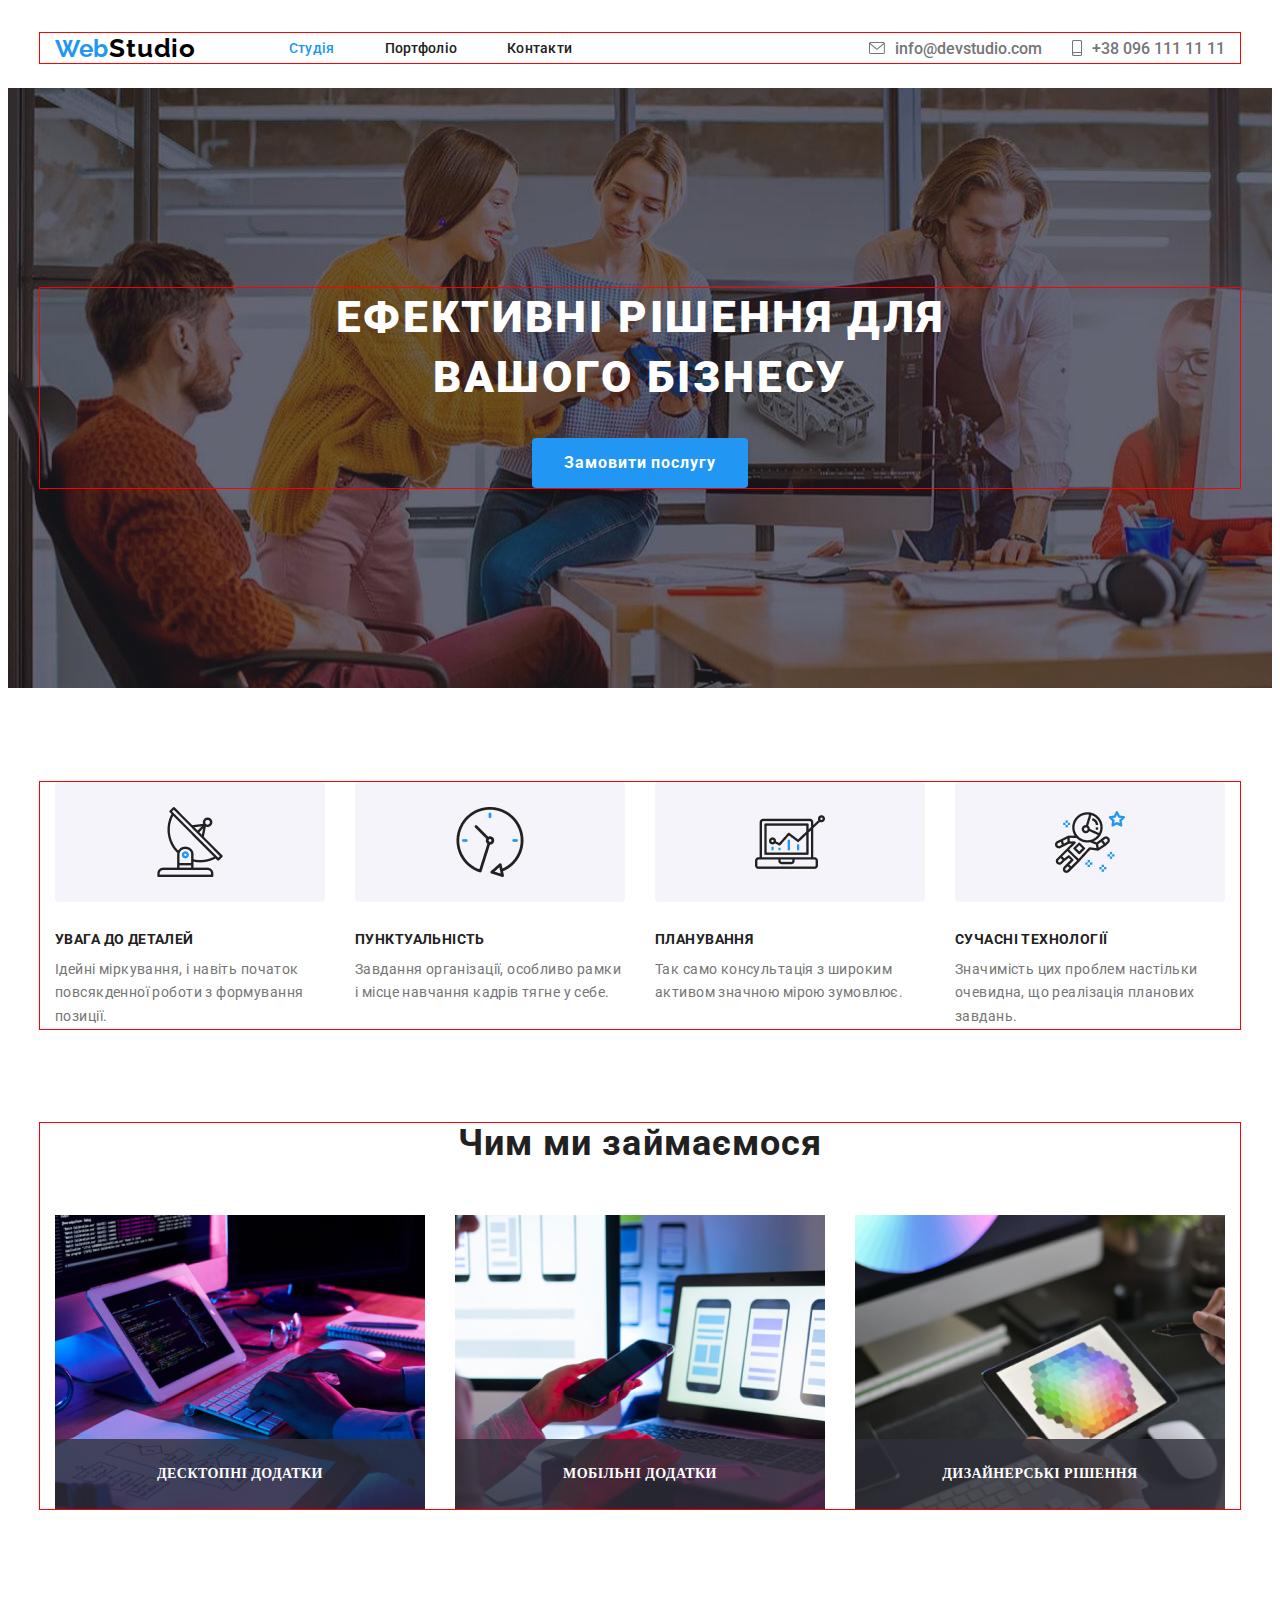
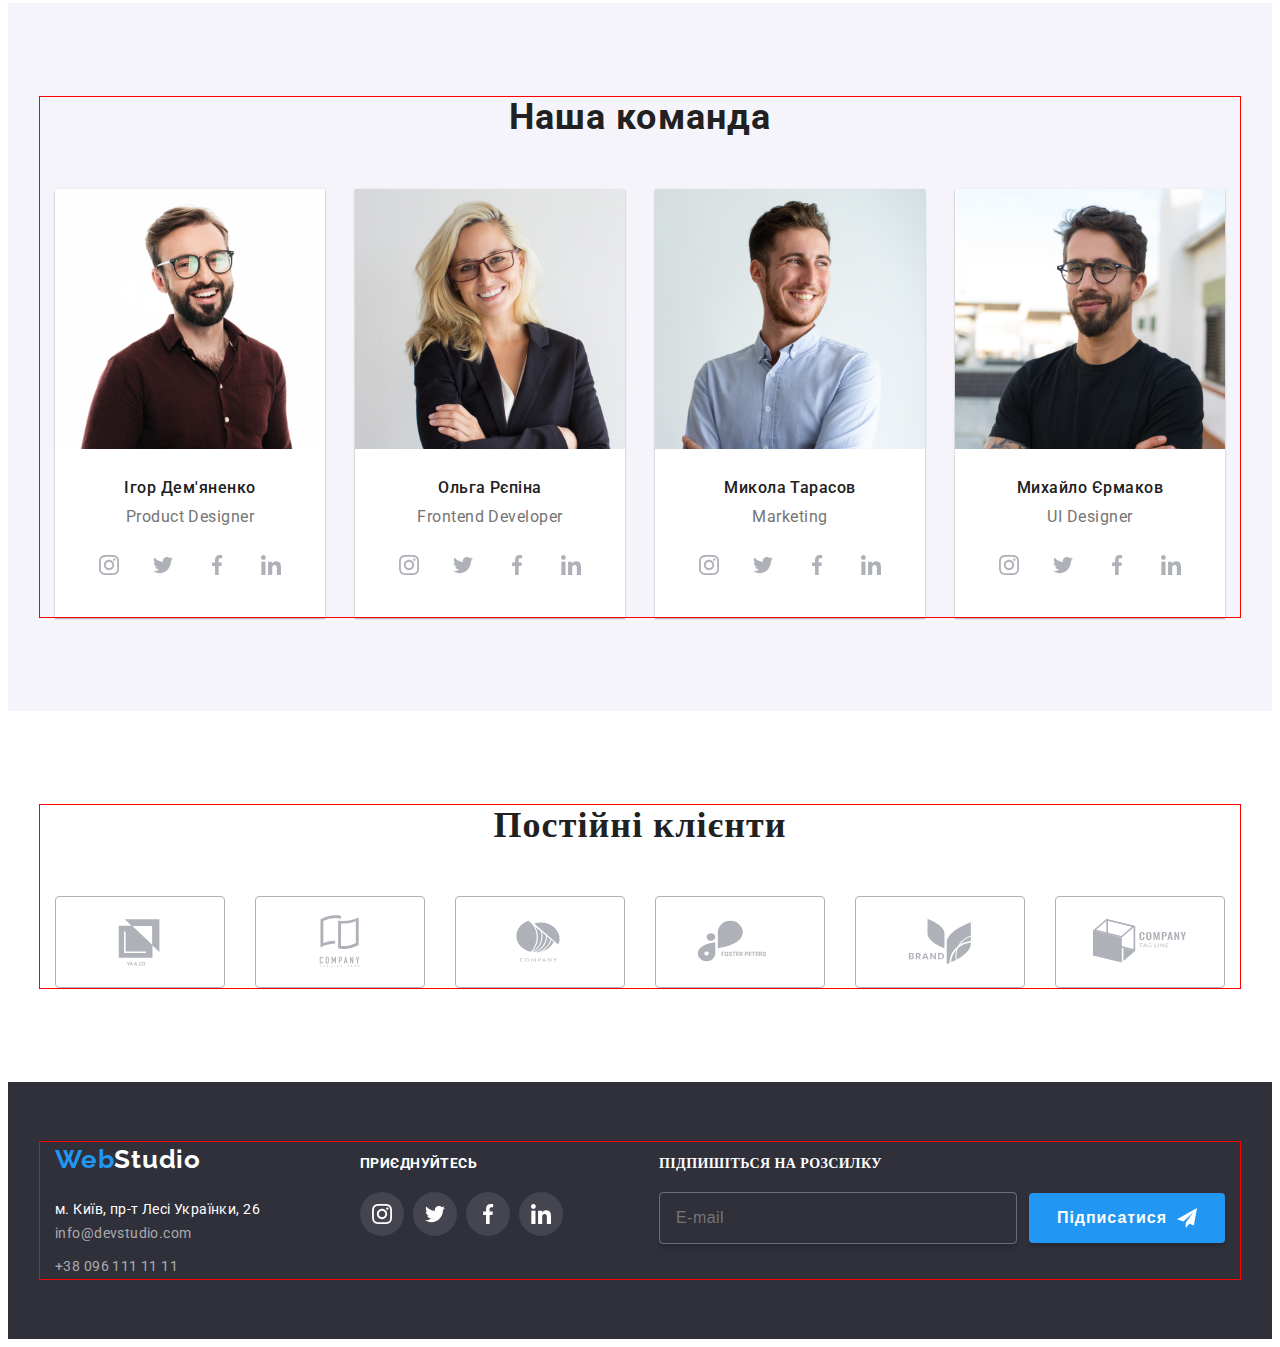
==== index.html @ 6d5e3cac "1234" ====
<!DOCTYPE html>
<html lang="en">

<head>
    <meta charset="UTF-8">
    <meta name="viewport" content="width=device-width, initial-scale=1.0">
    <title>WebStudio</title>
    <link rel="stylesheet" href="https://cdnjs.cloudflare.com/ajax/libs/modern-normalize/2.0.0/modern-normalize.min.css"
        integrity="sha512-4xo8blKMVCiXpTaLzQSLSw3KFOVPWhm/TRtuPVc4WG6kUgjH6J03IBuG7JZPkcWMxJ5huwaBpOpnwYElP/m6wg=="
        crossorigin="anonymous" referrerpolicy="no-referrer" />
    <link rel="preconnect" href="https://fonts.googleapis.com">
    <link rel="preconnect" href="https://fonts.gstatic.com" crossorigin>
    <link
        href="https://fonts.googleapis.com/css2?family=Raleway:ital,wght@0,100..900;1,100..900&family=Roboto:ital,wght@0,100;0,300;0,400;0,500;0,700;0,900;1,100;1,300;1,400;1,500;1,700;1,900&display=swap"
        rel="stylesheet">
    <link rel="stylesheet" href="./scss/main.css    ">
</head>

<body>
    <header class="header">
        <div class="container box">
            <a href="./index.html" class="header__logo"> <span class="logo__span"> Web</span>Studio </a>
            <nav class="header__nav">
                <ul class="nav__list">
                    <li class="nav__item"><a href="./index.html" class="nav__link active"
                            style="color: #2196F3;">Студія</a></li>
                    <li class="nav__item"><a href="./pages/portfolio.html" class="nav__link">Портфоліо</a>
                    </li>
                    <li class="nav__item"><a href="#footer" class="nav__link">Контакти</a></li>
                </ul>
            </nav>
            <ul class="header__list">
                <li class="header__item">
                    <a href="mailto:info@devstudio.com" class="header__link"><svg class="header__svg">
                            <use href="./img/symbol-defs.svg#icon-email"></use>
                        </svg><span class="header__cell">info@devstudio.com</span> </a>
                </li>
                <li class="header__item">
                    <a href="tel:+380961111111" class="header__link"><svg class="header__svg">
                            <use href="./img/symbol-defs.svg#icon-telephone" ></use>
                        </svg><span class="header__cell">+38 096 111 11 11</span> </a>
                </li>
        </div>
        </ul>
    </header>
    <main>
        <!-- Секція герой -->
        <section class="hero">
            <div class="container">
                <h1 class="hero__title">Ефективні рішення для вашого бізнесу</h1>
                <button type="button" class="hero__button" data-modal-open>Замовити послугу</button>
            </div>
        </section>
        <!-- Наші переваги -->
        <section class="advantages">
            <div class="container">
                <ul class="advantages__list">
                    <li class="advantages__item">
                        <h2 class="advantages__title">УВАГА ДО ДЕТАЛЕЙ</h2>
                        <p class="advantages__text">Ідейні міркування, і навіть початок повсякденної роботи з формування
                            позиції.
                        </p>
                    </li>
                    <li class="advantages__item">
                        <h2 class="advantages__title">ПУНКТУАЛЬНІСТЬ</h2>
                        <p class="advantages__text">Завдання організації, особливо рамки і місце навчання кадрів тягне у
                            себе.</p>
                    </li>
                    <li class="advantages__item">
                        <h2 class="advantages__title">ПЛАНУВАННЯ</h2>
                        <p class="advantages__text">Так само консультація з широким активом значною мірою зумовлює.</p>
                    </li>
                    <li class="advantages__item">
                        <h2 class="advantages__title">СУЧАСНІ ТЕХНОЛОГІЇ</h2>
                        <p class="advantages__text">Значимість цих проблем настільки очевидна, що реалізація планових
                            завдань.</p>
                    </li>
                </ul>
            </div>
        </section>
        <!-- Чим ми займаємося -->
        <section class="work">
            <div class="container">
                <h2 class="work__title">Чим ми займаємося</h2>
                <ul class="work__list">
                    <li class="work__item"><img src="./img/computer.jpg" alt="Computer" class="work__img">
                        <div class="work__box">
                            <p class="work__text">Десктопні додатки</p>
                        </div>
                    </li>
                    <li class="work__item"><img src="./img/tel.jpg" alt="Tel" class="work__img">
                        <div class="work__box">
                            <p class="work__text">Мобільні додатки</p>
                        </div>
                    </li>
                    <li class="work__item"><img src="./img/tablet.jpg" alt="Tablet" class="work__img">
                        <div class="work__box">
                            <p class="work__text">Дизайнерські рішення</p>
                        </div>
                    </li>
                </ul>
            </div>
        </section>
        <!-- Наша Команда -->
        <section class="comand">
            <div class="container">
                <h2 class="comand__title">Наша команда</h2>
                <ul class="comand__list">
                    <li class="comand__item">
                        <img src="./img/igor.jpg" alt="Ігор" class="comand__img">
                        <div class="comand__box">
                            <h3 class="comand__subtitle">Ігор Дем'яненко</h3>
                            <p class="comand__text">Product Designer</p>
                            <ul class="comand__lest">
                                <li class="comand__iteam"><a href="" class="comand__lenk"><svg class="comand__svg">
                                            <use href="./img/symbol-defs.svg#icon-instagram"></use>
                                        </svg></a></li>
                                <li class="comand__iteam"><a href="" class="comand__lenk"><svg class="comand__svg">
                                            <use href="./img/symbol-defs.svg#icon-twitter"></use>
                                        </svg></a> </li>
                                <li class="comand__iteam"><a href="" class="comand__lenk"><svg class="comand__svg">
                                            <use href="./img/symbol-defs.svg#icon-facebook"></use>
                                        </svg></a></li>
                                <li class="comand__iteam"> <a href="" class="comand__lenk"><svg class="comand__svg">
                                            <use href="./img/symbol-defs.svg#icon-linkedin"></use>
                                        </svg></a></li>
                            </ul>
                        </div>
                    </li>
                    <li class="comand__item">
                        <img src="./img/olga.jpg" alt="Ольга" class="comand__img">
                        <div class="comand__box">
                            <h3 class="comand__subtitle">Ольга Рєпіна</h3>
                            <p class="comand__text">Frontend Developer</p>
                            <ul class="comand__lest">
                                <li class="comand__iteam"><a href="" class="comand__lenk"><svg class="comand__svg">
                                            <use href="./img/symbol-defs.svg#icon-instagram"></use>
                                        </svg></a></li>
                                <li class="comand__iteam"><a href="" class="comand__lenk"><svg class="comand__svg">
                                            <use href="./img/symbol-defs.svg#icon-twitter"></use>
                                        </svg></a> </li>
                                <li class="comand__iteam"><a href="" class="comand__lenk"><svg class="comand__svg">
                                            <use href="./img/symbol-defs.svg#icon-facebook"></use>
                                        </svg></a></li>
                                <li class="comand__iteam"> <a href="" class="comand__lenk"><svg class="comand__svg">
                                            <use href="./img/symbol-defs.svg#icon-linkedin"></use>
                                        </svg></a></li>
                            </ul>
                        </div>
                    </li>
                    <li class="comand__item">
                        <img src="./img/mukola.jpg" alt="Микола" class="comand__img">
                        <div class="comand__box">
                            <h3 class="comand__subtitle">Микола Тарасов</h3>
                            <p class="comand__text">Marketing</p>
                            <ul class="comand__lest">
                                <li class="comand__iteam"><a href="" class="comand__lenk"><svg class="comand__svg">
                                            <use href="./img/symbol-defs.svg#icon-instagram"></use>
                                        </svg></a></li>
                                <li class="comand__iteam"><a href="" class="comand__lenk"><svg class="comand__svg">
                                            <use href="./img/symbol-defs.svg#icon-twitter"></use>
                                        </svg></a> </li>
                                <li class="comand__iteam"><a href="" class="comand__lenk"><svg class="comand__svg">
                                            <use href="./img/symbol-defs.svg#icon-facebook"></use>
                                        </svg></a></li>
                                <li class="comand__iteam"> <a href="" class="comand__lenk"><svg class="comand__svg">
                                            <use href="./img/symbol-defs.svg#icon-linkedin"></use>
                                        </svg></a></li>
                            </ul>
                        </div>
                    </li>
                    <li class="comand__item">
                        <img src="./img/mikhailo.jpg" alt="Михайло" class="comand__img">
                        <div class="comand__box">
                            <h3 class="comand__subtitle">Михайло Єрмаков</h3>
                            <p class="comand__text">UI Designer</p>
                            <ul class="comand__lest">
                                <li class="comand__iteam"><a href="" class="comand__lenk"><svg class="comand__svg">
                                            <use href="./img/symbol-defs.svg#icon-instagram"></use>
                                        </svg></a></li>
                                <li class="comand__iteam"><a href="" class="comand__lenk"><svg class="comand__svg">
                                            <use href="./img/symbol-defs.svg#icon-twitter"></use>
                                        </svg></a> </li>
                                <li class="comand__iteam"><a href="" class="comand__lenk"><svg class="comand__svg">
                                            <use href="./img/symbol-defs.svg#icon-facebook"></use>
                                        </svg></a></li>
                                <li class="comand__iteam"> <a href="" class="comand__lenk"><svg class="comand__svg">
                                            <use href="./img/symbol-defs.svg#icon-linkedin"></use>
                                        </svg></a></li>
                            </ul>
                        </div>
                    </li>
                </ul>
            </div>
        </section>
        <!-- Clients -->
        <section class="clients">
            <div class="container">
                <h1 class="clients__title">Постійні клієнти</h1>
                <ul class="clients__list">
                    <li class="clients__item">
                        <a href="" class="clients__link"><svg class="clients__svg">
                                <use href="./img/symbol-defs.svg#icon-yago"></use>
                            </svg></a>
                    </li>
                    <li class="clients__item">
                        <a href="" class="clients__link"><svg class="clients__svg">
                                <use href="./img/symbol-defs.svg#icon-company-three"></use>
                            </svg></a>
                    </li>
                    <li class="clients__item">
                        <a href="" class="clients__link"><svg class="clients__svg">
                                <use href="./img/symbol-defs.svg#icon-company-second-1"></use>
                            </svg></a>
                    </li>
                    <li class="clients__item">
                        <a href="" class="clients__link"><svg class="clients__svg">
                                <use href="./img/symbol-defs.svg#icon-foster-pasters"></use>
                            </svg></a>
                    </li>
                    <li class="clients__item">
                        <a href="" class="clients__link"><svg class="clients__svg">
                                <use href="./img/symbol-defs.svg#icon-brand"></use>
                            </svg></a>
                    </li>
                    <li class="clients__item">
                        <a href="" class="clients__link"><svg class="clients__svg">
                                <use href="./img/symbol-defs.svg#icon-company"></use>
                            </svg></a>
                    </li>
                </ul>
            </div>
        </section>
    </main>
    <footer class="footer" id="footer">
        <div class="container">
            <div class="footer__wrapper">
                <a href="./index.html" class="footer__logo"><span class="footer__span"> Web</span>Studio</a>
                <address class="address">
                    <a href="https://www.google.com/maps/d/viewer?mid=10uSM3H-mIU3GznYo2szRIEphczw&hl=en_US&ll=50.42732700000001%2C30.538092&z=17"
                        target="_blank" class="address__link">м. Київ, пр-т Лесі Українки, 26</a>
                    <ul class="adres__list">
                        <li class="address__item"><a href="mailto:info@devstudio.com"
                                class="address__citation">info@devstudio.com</a></li>
                        <li class="address__item"><a href="tel:+380961111111" class="address__citation">+38 096 111 11
                                11</a>
                        </li>
                    </ul>
                </address>
            </div>
            <div class="footer__boxx">
                <h2 class="footer__subtitle">приєднуйтесь</h2>
                <ul class="footer__list">
                    <li class="footer__item">
                        <a href="" class="footer__social"><svg class="footer__svg">
                                <use href="./img/symbol-defs.svg#icon-instagram"></use>
                            </svg></a>

                    </li>
                    <li class="footer__item">
                        <a href="" class="footer__social"><svg class="footer__svg">
                                <use href="./img/symbol-defs.svg#icon-twitter"></use>
                            </svg></a>

                    </li>
                    <li class="footer__item">
                        <a href="" class="footer__social"><svg class="footer__svg">
                                <use href="./img/symbol-defs.svg#icon-facebook"></use>
                            </svg></a>

                    </li>
                    <li class="footer__item">
                        <a href="" class="footer__social"><svg class="footer__svg">
                                <use href="./img/symbol-defs.svg#icon-linkedin"></use>
                            </svg></a>
                    </li>
                </ul>
            </div>
            <div class="footer__bboxx">
                <h2 class="footer__title">Підпишіться на розсилку</h2>
                <form class="footer__form">
                    <input type="email" class="footer__input" placeholder="E-mail" required>
                    <button type="submit" class="footer__button">Підписатися<svg class="footer__svg">
                            <use href="./img/symbol-defs.svg#icon-telegram"></use>
                        </svg></button>

                </form>
            </div>
        </div>
    </footer>
    <div class="backdrop is__hidden" data-modal>
        <div class="modal">
            <h2 class="modal__title">Залиште свої дані, ми вам передзвонимо</h2>
            <form action="" class="modal__form">
                <div class="modal__box">
                    <label class="modal__label">Ім'я
                        <input type="text" class="modal__input" required minlength="3" maxlength="20">
                        <svg class="modal__svg">
                            <use href="./img/symbol-defs.svg#icon-user"></use>
                        </svg>
                    </label>
                </div>
                <div class="modal__box">
                    <label class="modal__label">Телефон
                        <input type="tel" class="modal__input" required pattern="^(\+?38)?0\d{9}$"placeholder="Введіть номер телефону без пробілів.">
                        <svg class="modal__svg">
                            <use href="./img/symbol-defs.svg#icon-phone"></use>
                        </svg>
                    </label>
                </div>
                <div class="modal__box">
                    <label class="modal__label">Пошта
                        <input type="email" class="modal__input" required>
                        <svg class="modal__svg">
                            <use href="./img/symbol-defs.svg#icon-email"></use>
                        </svg>
                    </label>
                </div>
                <label class="modal__label">Коментар
                    <textarea name="" class="modal__textarea" placeholder="Введіть текст"></textarea>
                </label>
                <label class="modal__label">
                    <input type="checkbox" name="" id="" class="modal__checkbox" required>
                    <p class="modal__text">Погоджуюся з розсилкою та приймаю <span class="modal__span">Умови
                            договору</span></p>
                </label>
                <label class="modal__label">
                    <button type="submit" class="modal__button">Відправити</button>
                </label>
                <button type="button" class="form__close" data-modal-close>
                    <svg class="close">
                        <use href="./img/symbol-defs.svg#icon-close"></use>
                    </svg>
                </button>
            </form>
        </div>
    </div> 
    <script src="./js/modal.js"></script>
</body>

</html>
---- scss/main.css ----
*,
*::before,
*::after {
  box-sizing: border-box;
}

a {
  text-decoration: none;
}

ul {
  list-style: none;
  margin: 0;
  padding: 0;
}

h1,
h2,
h3,
h4,
h5,
h6,
p {
  margin: 0;
  padding: 0;
}

img {
  display: block;
  width: 100%;
  height: auto;
  max-width: 100%;
}

.container {
  outline: 1px solid red;
  max-width: 1200px;
  margin: 0 auto;
  padding: 0 15px;
  outline: 1px solid red;
}
@media screen and (min-width: 480px) {
  .container {
    width: 480px;
  }
}
@media screen and (min-width: 768px) {
  .container {
    width: 768px;
  }
}
@media screen and (min-width: 1200px) {
  .container {
    width: 1200px;
  }
}

.footer__span {
  font-family: "Raleway";
  font-size: 26px;
  font-weight: 700;
  line-height: 1.38;
  letter-spacing: 0.78px;
}

.header__list .header__item .header__link:focus .header__cell, .header__nav .nav__link {
  font-size: 14px;
  font-weight: 500;
  line-height: 1.14;
  letter-spacing: 0.28px;
}

.footer__title, .work__text, .advantages__title {
  font-size: 14px;
  font-weight: 700;
  line-height: 1.14;
  letter-spacing: 0.42px;
  text-transform: uppercase;
}

.modal__span, .modal__text, .footer .address__link, .advantages__text {
  font-size: 14px;
  font-weight: 400;
  line-height: 1.71;
  letter-spacing: 0.42px;
}

.modal__button {
  font-size: 16px;
  font-weight: 700;
  line-height: 1.87;
  letter-spacing: 0.96px;
}

.header {
  padding-top: 10px;
  padding-bottom: 10px;
}
@media screen and (min-width: 480px) {
  .header {
    padding-top: 10px;
    padding-bottom: 10px;
  }
}
@media screen and (min-width: 768px) {
  .header {
    padding-top: 21px;
    padding-bottom: 21px;
  }
}
@media screen and (min-width: 1200px) {
  .header {
    padding-top: 25px;
    padding-bottom: 25px;
  }
}
.header > .container {
  display: flex;
  align-items: center;
}
.header__logo {
  color: #000;
  font-family: "Raleway";
  font-size: 24px;
  font-style: normal;
  font-weight: 700;
  line-height: normal;
  letter-spacing: 0.72px;
}
@media screen and (min-width: 768px) {
  .header__logo {
    margin-right: 88px;
  }
}
@media screen and (min-width: 1200px) {
  .header__logo {
    font-size: 26px;
    letter-spacing: 0.78px;
    margin-right: 93px;
  }
}
.header__logo .logo__span {
  color: #2196F3;
  font-size: 24px;
  font-style: normal;
  font-weight: 700;
  line-height: normal;
  letter-spacing: 0.72px;
}
.header__logo:focus {
  border: none;
  outline: 3px solid #2196F3;
  border-radius: 1px;
}
.header__nav .nav__list {
  display: none;
}
@media screen and (min-width: 480px) {
  .header__nav .nav__list {
    display: none;
  }
}
@media screen and (min-width: 768px) {
  .header__nav .nav__list {
    display: flex;
    gap: 50px;
  }
}
.header__nav .nav__link {
  color: #212121;
  font-family: "Roboto", sans-serif;
  position: relative;
  transition: color 250ms cubic-bezier(0.4, 0, 0.2, 1);
}
.header__nav .nav__link:focus {
  border: none;
  outline: 3px solid #2196F3;
  border-radius: 1px;
  color: #2196F3;
}
.header__nav .nav__link:hover {
  color: #2196F3;
}
.header__list {
  display: none;
  margin-left: auto;
}
@media screen and (min-width: 480px) {
  .header__list {
    display: none;
  }
}
@media screen and (min-width: 768px) {
  .header__list {
    display: flex;
    gap: 10px;
    flex-direction: column;
  }
}
@media screen and (min-width: 1200px) {
  .header__list {
    gap: 30px;
    flex-direction: row;
  }
}
.header__list .header__item .header__link {
  color: #757575;
  display: flex;
  align-items: center;
  gap: 10px;
  font-family: "Roboto";
}
.header__list .header__item .header__link:focus {
  border: none;
  outline: 3px solid #2196F3;
  border-radius: 1px;
  color: #2196F3;
}
.header__list .header__item .header__link:focus .header__svg {
  fill: #2196F3;
}
.header__list .header__item .header__link:focus .header__cell {
  transition: color 250ms cubic-bezier(0.4, 0, 0.2, 1);
  color: #757575;
}
@media screen and (min-width: 1200px) {
  .header__list .header__item .header__link:focus {
    font-size: 14px;
    letter-spacing: 0.28px;
  }
}
.header__list .header__item .header__link:hover, .header__list .header__item .header__link:focus {
  transition-property: color;
  transition-duration: 250ms;
  transition-timing-function: cubic-bezier(0.4, 0, 0.2, 1);
  transition-delay: 0;
  color: #2196F3;
}
.header__list .header__item .header__link:hover .header__svg, .header__list .header__item .header__link:focus .header__svg {
  fill: #2196F3;
  transition-property: fill;
  transition-duration: 250ms;
  transition-timing-function: cubic-bezier(0.4, 0, 0.2, 1);
  transition-delay: 0;
}
.header__list .header__item .header__svg {
  fill: #757575;
  width: 100%;
  height: auto;
  transition: fill 250ms cubic-bezier(0.4, 0, 0.2, 1);
}
@media screen and (min-width: 480px) {
  .header__list .header__item .header__svg {
    width: 16px;
    height: 12px;
  }
}
@media screen and (min-width: 768px) {
  .header__list .header__item .header__svg {
    width: 16px;
    height: 12px;
  }
}
@media screen and (min-width: 1200px) {
  .header__list .header__item .header__svg {
    width: 16px;
    height: 12px;
  }
}
.header__list .header__svg:nth-child(2) {
  width: auto;
  height: auto;
}
@media screen and (min-width: 480px) {
  .header__list .header__svg:nth-child(2) {
    width: 10px;
    height: 16px;
  }
}
@media screen and (min-width: 768px) {
  .header__list .header__svg:nth-child(2) {
    width: 10px;
    height: 16px;
  }
}
@media screen and (min-width: 1200px) {
  .header__list .header__svg:nth-child(2) {
    width: 10px;
    height: 16px;
  }
}
.header .header__item:last-child .header__svg {
  width: 10px;
  height: 16px;
}
.header .active {
  color: #2196F3;
}
.header .active::after {
  content: "";
  display: block;
  border-radius: 2px;
  background-color: #2196F3;
  width: 100%;
  height: 4px;
  position: absolute;
  top: 47px;
  left: 0;
  opacity: 0;
  transition: opacity 250ms cubic-bezier(0.4, 0, 0.2, 1);
}
.header .active:hover::after {
  opacity: 1;
}

.footer__span {
  font-family: "Raleway";
  font-size: 26px;
  font-weight: 700;
  line-height: 1.38;
  letter-spacing: 0.78px;
}

.header__nav .nav__link, .header__list .header__item .header__link:focus .header__cell {
  font-size: 14px;
  font-weight: 500;
  line-height: 1.14;
  letter-spacing: 0.28px;
}

.footer__title, .work__text, .advantages__title {
  font-size: 14px;
  font-weight: 700;
  line-height: 1.14;
  letter-spacing: 0.42px;
  text-transform: uppercase;
}

.modal__span, .modal__text, .footer .address__link, .advantages__text {
  font-size: 14px;
  font-weight: 400;
  line-height: 1.71;
  letter-spacing: 0.42px;
}

.modal__button {
  font-size: 16px;
  font-weight: 700;
  line-height: 1.87;
  letter-spacing: 0.96px;
}

.hero {
  background-color: #2F303A;
  padding-top: 118px;
  padding-bottom: 118px;
  text-align: center;
  background-image: linear-gradient(rgba(47, 48, 58, 0.4), rgba(47, 48, 58, 0.4)), url(../img/hero-bc.jpg);
  background-repeat: no-repeat;
  background-size: cover;
}
@media screen and (min-width: 1200px) {
  .hero {
    padding-top: 200px;
    padding-bottom: 200px;
  }
}
.hero__title {
  color: #fff;
  text-align: center;
  font-family: "Roboto", sans-serif;
  font-size: 26px;
  font-weight: 900;
  line-height: 1.61;
  letter-spacing: 1.56px;
  text-transform: uppercase;
  width: 100%;
  margin: 0 auto 30px;
}
@media screen and (min-width: 480px) {
  .hero__title {
    width: 360px;
  }
}
@media screen and (min-width: 1200px) {
  .hero__title {
    font-size: 44px;
    font-weight: 900;
    line-height: 1.36;
    letter-spacing: 2.64px;
    width: 696px;
  }
}
.hero__button {
  background: #2196F3;
  border-radius: 4px;
  border: #2196F3;
  box-shadow: 0px 4px 4px rgba(0, 0, 0, 0.15);
  color: #fff;
  text-align: center;
  font-size: 16px;
  font-weight: 700;
  line-height: 1.87;
  letter-spacing: 0.96px;
  font-family: "Roboto", sans-serif;
  padding: 10px 24px;
}
@media screen and (min-width: 1200px) {
  .hero__button {
    padding: 10px 32px;
  }
}
.hero__button:focus {
  border: none;
  outline: 3px solid #2196F3;
  border-radius: 1px;
  color: #fff;
  background: #2196F3;
}

.advantages {
  padding-top: 60px;
  text-align: center;
}
@media screen and (min-width: 1200px) {
  .advantages {
    padding-top: 94px;
  }
}
.advantages__list {
  display: flex;
  gap: 30px;
  flex-wrap: wrap;
  justify-content: center;
}
@media screen and (min-width: 1200px) {
  .advantages__list {
    flex-wrap: nowrap;
  }
}
.advantages__item {
  color: #212121;
  font-family: "Roboto", sans-serif;
  font-size: 14px;
  font-weight: 700;
  line-height: 1.14;
  letter-spacing: 0.42px;
}
.advantages__item::before {
  content: "";
  border-radius: 4px;
  background: #F5F4FA;
  width: 100%;
  height: 120px;
  display: block;
  background-image: url(../img/antenna.png);
  background-repeat: no-repeat;
  background-position: center;
  margin-bottom: 30px;
}
@media screen and (min-width: 480px) {
  .advantages__item::before {
    width: 450px;
    height: 120px;
  }
}
@media screen and (min-width: 768px) {
  .advantages__item::before {
    width: 354px;
    height: 120px;
  }
}
@media screen and (min-width: 1200px) {
  .advantages__item::before {
    width: 270px;
    height: 120px;
  }
}
.advantages__item:nth-child(2)::before {
  background-image: url(../img/clock.png);
}
.advantages__item:nth-child(3)::before {
  background-image: url(../img/diagram.png);
}
.advantages__item:nth-child(4)::before {
  background-image: url(../img/astronaut.png);
}
.advantages__title {
  margin-bottom: 10px;
  color: #212121;
  font-family: "Roboto", sans-serif;
  text-align: center;
}
@media screen and (min-width: 768px) {
  .advantages__title {
    text-align: start;
  }
}
.advantages__text {
  color: #757575;
  width: 100%;
  text-align: start;
}
@media screen and (min-width: 480px) {
  .advantages__text {
    width: 450px;
  }
}
@media screen and (min-width: 768px) {
  .advantages__text {
    width: 354px;
  }
}
@media screen and (min-width: 1200px) {
  .advantages__text {
    width: 270px;
  }
}

.footer__span {
  font-family: "Raleway";
  font-size: 26px;
  font-weight: 700;
  line-height: 1.38;
  letter-spacing: 0.78px;
}

.header__nav .nav__link, .header__list .header__item .header__link:focus .header__cell {
  font-size: 14px;
  font-weight: 500;
  line-height: 1.14;
  letter-spacing: 0.28px;
}

.footer__title, .work__text, .advantages__title {
  font-size: 14px;
  font-weight: 700;
  line-height: 1.14;
  letter-spacing: 0.42px;
  text-transform: uppercase;
}

.modal__span, .modal__text, .footer .address__link, .advantages__text {
  font-size: 14px;
  font-weight: 400;
  line-height: 1.71;
  letter-spacing: 0.42px;
}

.modal__button {
  font-size: 16px;
  font-weight: 700;
  line-height: 1.87;
  letter-spacing: 0.96px;
}

.work {
  display: none;
}
@media screen and (min-width: 1200px) {
  .work {
    padding-top: 94px;
    padding-bottom: 94px;
    text-align: center;
    display: block;
  }
}
.work__title {
  color: #212121;
  font-family: "Roboto", sans-serif;
  font-size: 36px;
  font-weight: 700;
  line-height: 1.16;
  letter-spacing: 1.08px;
  margin-bottom: 50px;
}
.work__list {
  display: flex;
  gap: 30px;
  flex-grow: 2;
}
.work__item {
  flex-basis: calc((100% - 60px) / 3);
  position: relative;
}
.work__img {
  width: 100%;
}
.work__box {
  display: flex;
  justify-content: center;
  align-items: center;
  position: absolute;
  bottom: 0;
  background-color: rgba(47, 48, 58, 0.8);
  width: 370px;
  height: 70px;
}
.work__text {
  color: #fff;
  text-align: center;
}

.footer__span {
  font-family: "Raleway";
  font-size: 26px;
  font-weight: 700;
  line-height: 1.38;
  letter-spacing: 0.78px;
}

.header__nav .nav__link, .header__list .header__item .header__link:focus .header__cell {
  font-size: 14px;
  font-weight: 500;
  line-height: 1.14;
  letter-spacing: 0.28px;
}

.footer__title, .advantages__title, .work__text {
  font-size: 14px;
  font-weight: 700;
  line-height: 1.14;
  letter-spacing: 0.42px;
  text-transform: uppercase;
}

.modal__span, .modal__text, .footer .address__link, .advantages__text {
  font-size: 14px;
  font-weight: 400;
  line-height: 1.71;
  letter-spacing: 0.42px;
}

.modal__button {
  font-size: 16px;
  font-weight: 700;
  line-height: 1.87;
  letter-spacing: 0.96px;
}

.comand {
  background: #F5F4FA;
  padding-top: 60px;
  padding-bottom: 60px;
  text-align: center;
}
@media screen and (min-width: 1200px) {
  .comand {
    padding-top: 94px;
    padding-bottom: 94px;
    text-align: center;
  }
}
.comand__title {
  color: #212121;
  font-family: "Roboto", sans-serif;
  font-size: 28px;
  font-weight: 700;
  letter-spacing: 0.84px;
  margin-bottom: 50px;
}
@media screen and (min-width: 1200px) {
  .comand__title {
    font-size: 36px;
    font-weight: 700;
    line-height: 1.16;
    letter-spacing: 1.08px;
  }
}
.comand__list {
  display: flex;
  justify-content: center;
  gap: 30px;
  flex-wrap: wrap;
}
@media screen and (min-width: 1200px) {
  .comand__list {
    flex-wrap: nowrap;
  }
}
.comand__item {
  width: 450px;
  /* height: 622px; */
  border: 1px;
  background: #fff;
  flex-basis: 100%;
  box-shadow: 0px 1px 3px 0px rgba(0, 0, 0, 0.12), 0px 1px 1px 0px rgba(0, 0, 0, 0.14), 0px 2px 1px 0px rgba(0, 0, 0, 0.2);
}
@media screen and (min-width: 768px) {
  .comand__item {
    flex-basis: calc((100% - 30px) / 2);
    width: 354px;
  }
}
@media screen and (min-width: 1200px) {
  .comand__item {
    flex-basis: calc((100% - 90px) / 4);
    width: 270px;
  }
}
.comand__img {
  width: 100%;
}
.comand__box {
  padding-top: 30px;
  padding-bottom: 24px;
}
@media screen and (min-width: 1200px) {
  .comand__box {
    padding-top: 30px;
    padding-bottom: 30px;
  }
}
.comand__subtitle {
  color: #212121;
  font-family: "Roboto", sans-serif;
  font-size: 16px;
  font-weight: 500;
  line-height: normal;
  letter-spacing: 0.48px;
  text-align: center;
}
@media screen and (min-width: 1200px) {
  .comand__subtitle {
    line-height: 1.18;
  }
}
.comand__text {
  color: #757575;
  font-family: "Roboto", sans-serif;
  font-size: 16px;
  font-weight: 400;
  line-height: normal;
  letter-spacing: 0.48px;
  margin-top: 10px;
  text-align: center;
  margin-bottom: 16px;
}
@media screen and (min-width: 1200px) {
  .comand__text {
    line-height: 1.18;
  }
}
.comand__lest {
  display: flex;
  align-items: center;
  justify-content: center;
  flex-wrap: flex-start;
  flex-direction: flex-start;
  gap: 10px;
}
.comand__lenk {
  padding: 12px;
  border-radius: 50%;
  display: flex;
  justify-content: center;
  align-items: center;
  transition-property: background-color;
  transition-duration: 250ms;
  transition-timing-function: cubic-bezier(0.4, 0, 0.2, 1);
  transition-delay: 0;
}
.comand__lenk:focus {
  border: none;
  outline: 3px solid #2196F3;
  border-radius: 50%;
  background-color: #2196F3;
}
.comand__lenk:focus .comand__svg {
  fill: #fff;
}
.comand__lenk:hover {
  background-color: #2196F3;
}
.comand__lenk:hover .comand__svg {
  fill: #fff;
}
.comand__svg {
  fill: #AFB1B8;
  width: 20px;
  height: 20px;
  transition-property: fill;
  transition-duration: 250ms;
  transition-timing-function: cubic-bezier(0.4, 0, 0.2, 1);
  transition-delay: 0;
}

.footer__span {
  font-family: "Raleway";
  font-size: 26px;
  font-weight: 700;
  line-height: 1.38;
  letter-spacing: 0.78px;
}

.header__nav .nav__link, .header__list .header__item .header__link:focus .header__cell {
  font-size: 14px;
  font-weight: 500;
  line-height: 1.14;
  letter-spacing: 0.28px;
}

.footer__title, .advantages__title, .work__text {
  font-size: 14px;
  font-weight: 700;
  line-height: 1.14;
  letter-spacing: 0.42px;
  text-transform: uppercase;
}

.modal__span, .modal__text, .footer .address__link, .advantages__text {
  font-size: 14px;
  font-weight: 400;
  line-height: 1.71;
  letter-spacing: 0.42px;
}

.modal__button {
  font-size: 16px;
  font-weight: 700;
  line-height: 1.87;
  letter-spacing: 0.96px;
}

.clients {
  padding-top: 60px;
  padding-bottom: 60px;
  text-align: center;
}
@media screen and (min-width: 1200px) {
  .clients {
    padding-top: 94px;
    padding-bottom: 94px;
  }
}
.clients__title {
  color: #212121;
  text-align: center;
  font-size: 28px;
  font-weight: 700;
  line-height: normal;
  margin-bottom: 30px;
}
@media screen and (min-width: 1200px) {
  .clients__title {
    margin-bottom: 50px;
    font-size: 36px;
    font-weight: 700;
    line-height: 1.16;
    letter-spacing: 1.08px;
  }
}
.clients__list {
  display: flex;
  flex-wrap: wrap;
  gap: 30px;
  justify-content: center;
}
@media screen and (min-width: 480px) {
  .clients__list {
    flex-wrap: wrap;
  }
}
@media screen and (min-width: 1200px) {
  .clients__list {
    justify-content: space-between;
    gap: 0;
  }
}
.clients__item {
  flex-basis: calc((100% - 30px) / 2);
}
@media screen and (min-width: 768px) {
  .clients__item {
    flex-basis: calc((100% - 60px) / 3);
  }
}
@media screen and (min-width: 1200px) {
  .clients__item {
    flex-basis: calc((100% - 150px) / 6);
  }
}
.clients__item:hover,
.clients :focus {
  border: none;
  outline: 2px solid #2196F3;
  border-radius: 1px;
}
.clients__item:hover .clients__link,
.clients :focus .clients__link {
  border-color: #2196F3;
}
.clients__item:hover .clients__svg,
.clients :focus .clients__svg {
  fill: #2196F3;
}
.clients__link {
  border-radius: 4px;
  border: 1px solid #AFB1B8;
  height: 92px;
  width: 100%;
  display: flex;
  align-items: center;
  justify-content: center;
  flex-wrap: wrap;
  flex-direction: column;
  transition-property: border-color;
  transition-duration: 250ms;
  transition-timing-function: cubic-bezier(0.4, 0, 0.2, 1);
}
@media screen and (min-width: 768px) {
  .clients__link {
    width: 226px;
  }
}
@media screen and (min-width: 1200px) {
  .clients__link {
    width: 170px;
  }
}
.clients__svg {
  width: 106px;
  height: 60px;
  fill: #AFB1B8;
  transition-property: fill;
  transition-duration: 250ms;
  transition-timing-function: cubic-bezier(0.4, 0, 0.2, 1);
}

.footer__span {
  font-family: "Raleway";
  font-size: 26px;
  font-weight: 700;
  line-height: 1.38;
  letter-spacing: 0.78px;
}

.header__nav .nav__link, .header__list .header__item .header__link:focus .header__cell {
  font-size: 14px;
  font-weight: 500;
  line-height: 1.14;
  letter-spacing: 0.28px;
}

.footer__title, .advantages__title, .work__text {
  font-size: 14px;
  font-weight: 700;
  line-height: 1.14;
  letter-spacing: 0.42px;
  text-transform: uppercase;
}

.modal__span, .modal__text, .footer .address__link, .advantages__text {
  font-size: 14px;
  font-weight: 400;
  line-height: 1.71;
  letter-spacing: 0.42px;
}

.modal__button {
  font-size: 16px;
  font-weight: 700;
  line-height: 1.87;
  letter-spacing: 0.96px;
}

.footer {
  background: #2F303A;
  padding-top: 60px;
  padding-bottom: 60px;
}
.footer > .container {
  display: flex;
  flex-direction: column;
  text-align: center;
  justify-content: center;
  flex-wrap: wrap;
  row-gap: 60px;
}
@media screen and (min-width: 768px) {
  .footer > .container {
    align-items: first baseline;
    flex-direction: row;
  }
}
@media screen and (min-width: 1200px) {
  .footer > .container {
    text-align: start;
  }
}
@media screen and (min-width: 1200px) {
  .footer {
    flex-wrap: nowrap;
    justify-content: space-between;
  }
}
.footer__wrapper {
  display: flex;
  flex-direction: column;
}
@media screen and (min-width: 768px) {
  .footer__wrapper {
    width: 235px;
  }
}
.footer .footer__logo {
  color: #fff;
  font-family: "Raleway";
  font-size: 24px;
  font-weight: 700;
  line-height: normal;
  letter-spacing: 0.72px;
}
@media screen and (min-width: 1200px) {
  .footer .footer__logo {
    font-size: 26px;
    font-weight: 700;
    line-height: 1.38;
    letter-spacing: 0.78px;
  }
}
.footer .footer__logo:focus {
  border: none;
  outline: 3px solid #2196F3;
  border-radius: 1px;
}
.footer__span {
  color: #2196F3;
}
.footer .address {
  font-style: normal;
  margin-top: 20px;
}
.footer .address__link {
  color: #fff;
  font-family: "Roboto", sans-serif;
  width: 100%;
}
.footer .address__link:focus {
  border: none;
  outline: 3px solid #2196F3;
  border-radius: 1px;
}
.footer .address__list {
  display: flex;
  align-items: center;
  justify-content: center;
  flex-wrap: wrap;
  flex-direction: flex-start;
  gap: 9px;
  margin-top: 9px;
}
.footer .address__item:nth-child(1) {
  margin-bottom: 9px;
}
.footer .address__citation {
  color: rgba(255, 255, 255, 0.6);
  font-family: "Roboto", sans-serif;
  font-size: 14px;
  font-weight: 400;
  line-height: 1.71;
  /* 171.429% */
  letter-spacing: 0.42px;
}
.footer .address__citation:focus {
  border: none;
  outline: 3px solid #2196F3;
  border-radius: 1px;
}
@media screen and (min-width: 768px) {
  .footer__boxx {
    margin-left: 165px;
  }
}
@media screen and (min-width: 1200px) {
  .footer__boxx {
    margin-left: 70px;
  }
}
.footer__subtitle {
  color: #fff;
  font-family: "Roboto";
  font-size: 14px;
  font-weight: 700;
  line-height: normal;
  letter-spacing: 0.42px;
  text-transform: uppercase;
  margin-bottom: 20px;
}
@media screen and (min-width: 1200px) {
  .footer__subtitle {
    line-height: 1.14;
  }
}
.footer__list {
  display: flex;
  gap: 9px;
  margin-top: 9px;
  justify-content: center;
}
.footer__svg {
  width: 20px;
  height: 20px;
  fill: #fff;
  transition-property: fill;
  transition-duration: 250ms;
  transition-timing-function: cubic-bezier(0.4, 0, 0.2, 1);
}
.footer__title {
  color: #fff;
  margin-bottom: 20px;
  display: inline-block;
}
@media screen and (min-width: 1200px) {
  .footer__title {
    text-align: start;
  }
}
@media screen and (min-width: 1200px) {
  .footer__bboxx {
    margin-left: auto;
  }
}
.footer__form {
  display: flex;
  align-items: center;
  flex-direction: column;
  gap: 20px;
}
@media screen and (min-width: 1200px) {
  .footer__form {
    flex-direction: row;
    gap: 12px;
  }
}
.footer__input {
  color: rgba(255, 255, 255, 0.6);
  font-size: 16px;
  font-weight: 400;
  line-height: 1.25;
  letter-spacing: 0.48px;
  padding-top: 15px;
  padding-bottom: 15px;
  padding-left: 16px;
  border-radius: 4px;
  border: 1px solid rgba(255, 255, 255, 0.3);
  background: rgba(33, 150, 243, 0);
  box-shadow: 0px 4px 4px 0px rgba(0, 0, 0, 0.15);
  width: 100%;
}
@media screen and (min-width: 480px) {
  .footer__input {
    width: 450px;
  }
}
@media screen and (min-width: 1200px) {
  .footer__input {
    width: 358px;
  }
}
.footer__input:focus {
  border: none;
  outline: 3px solid #2196F3;
  border-radius: 1px;
}
.footer__button {
  color: #fff;
  background-color: #2196F3;
  padding: 10px 31px;
  text-align: center;
  font-size: 16px;
  font-weight: 700;
  line-height: 1.87;
  letter-spacing: 0.96px;
  border-radius: 4px;
  box-shadow: 0px 4px 4px 0px rgba(0, 0, 0, 0.15);
  border: none;
  display: flex;
  align-items: center;
  gap: 10px;
}
@media screen and (min-width: 1200px) {
  .footer__button {
    padding: 10px 28px;
  }
}
.footer__button:focus {
  border: none;
  outline: 3px solid #2196F3;
  border-radius: 1px;
  background-color: #2196F3;
  color: #fff;
}
.footer__svgg {
  width: 24px;
  height: 24px;
  fill: #fff;
}

.footer__social {
  width: 44px;
  height: 44px;
  display: flex;
  justify-content: center;
  align-items: center;
  border-radius: 50%;
  background-color: rgba(255, 255, 255, 0.1);
  transition-property: background-color;
  transition-duration: 250ms;
  transition-timing-function: cubic-bezier(0.4, 0, 0.2, 1);
}
.footer__social:focus {
  border: none;
  outline: 3px solid #2196F3;
  border-radius: 50%;
  background-color: #2196F3;
}
.footer__social:hover {
  background-color: #2196F3;
}

.footer__span {
  font-family: "Raleway";
  font-size: 26px;
  font-weight: 700;
  line-height: 1.38;
  letter-spacing: 0.78px;
}

.header__nav .nav__link, .header__list .header__item .header__link:focus .header__cell {
  font-size: 14px;
  font-weight: 500;
  line-height: 1.14;
  letter-spacing: 0.28px;
}

.advantages__title, .work__text, .footer__title {
  font-size: 14px;
  font-weight: 700;
  line-height: 1.14;
  letter-spacing: 0.42px;
  text-transform: uppercase;
}

.modal__span, .modal__text, .advantages__text, .footer .address__link {
  font-size: 14px;
  font-weight: 400;
  line-height: 1.71;
  letter-spacing: 0.42px;
}

.modal__button {
  font-size: 16px;
  font-weight: 700;
  line-height: 1.87;
  letter-spacing: 0.96px;
}

.backdrop {
  position: fixed;
  top: 0;
  left: 0;
  width: 100%;
  height: 100%;
  background-image: linear-gradient(rgba(0, 0, 0, 0.2), rgba(0, 0, 0, 0.2));
  opacity: 1;
  transition: opacity 250ms cubic-bezier(0.4, 0, 0.2, 1);
}

.is__hidden {
  opacity: 0;
  pointer-events: none;
}

.modal {
  width: 528px;
  background-color: #fff;
  border-radius: 4px;
  position: absolute;
  top: 50%;
  left: 50%;
  transform: translate(-50%, -50%);
  padding: 40px;
}
.modal__title {
  color: #212121;
  text-align: center;
  font-size: 20px;
  font-weight: 700;
  line-height: 1.15;
  letter-spacing: 0.6px;
  margin-bottom: 12px;
}
.modal__label {
  width: 448px;
  height: 40px;
  color: #757575;
  font-size: 12px;
  font-weight: 400;
  line-height: normal;
  letter-spacing: 0.12px;
  margin-bottom: 4px;
}
.modal__input {
  display: block;
  width: 100%;
  height: 40px;
  padding-left: 40px;
  padding-top: 11px;
  padding-bottom: 11px;
  padding-right: 11px;
  margin-bottom: 10px;
  border-radius: 4px;
  border: 1px solid rgba(33, 33, 33, 0.2);
  transition-property: outline;
  transition-duration: 250ms;
  transition-timing-function: cubic-bezier(0.4, 0, 0.2, 1);
  transition-delay: 0;
}
.modal__input:hover, .modal__input:focus {
  border: none;
  outline: 1px solid #2196F3;
}
.modal__input:hover + .modal__svg, .modal__input:focus + .modal__svg {
  fill: #2196F3;
}
.modal__textarea {
  color: rgba(117, 117, 117, 0.5);
  font-size: 12px;
  font-weight: 400;
  line-height: 1.16;
  letter-spacing: 0.12px;
  display: block;
  width: 100%;
  height: 140px;
  margin-bottom: 20px;
  padding: 12px 16px;
  resize: none;
  border-radius: 4px;
  border: 1px solid rgba(33, 33, 33, 0.2);
  transition-property: outline;
  transition-duration: 250ms;
  transition-timing-function: cubic-bezier(0.4, 0, 0.2, 1);
  transition-delay: 0;
}
.modal__textarea:focus {
  border: none;
  outline: 1px solid #2196F3;
}
.modal__label:nth-child(5) {
  display: flex;
  align-items: center;
  justify-content: center;
  flex-wrap: flex-start;
  flex-direction: flex-start;
}
.modal__checkbox {
  width: 16px;
  height: 15px;
}
.modal__checkbox:focus {
  border: none;
  outline: 3px solid #2196F3;
  border-radius: 1px;
}
.modal__text {
  color: #757575;
  margin-left: 8px;
}
.modal__span {
  color: #2196F3;
  text-decoration-line: underline;
  margin-left: 5px;
  cursor: pointer;
}
.modal__box {
  position: relative;
}
.modal__svg {
  position: absolute;
  top: 50%;
  left: 15px;
  width: 18px;
  height: 18px;
  transition-property: fill;
  transition-duration: 250ms;
  transition-timing-function: cubic-bezier(0.4, 0, 0.2, 1);
  transition-delay: 0;
}
.modal__button {
  color: #fff;
  text-align: center;
  border: none;
  border-radius: 4px;
  background: #2196F3;
  box-shadow: 0px 4px 4px 0px rgba(0, 0, 0, 0.15);
  padding: 10px 52px;
  margin-top: 30px;
  display: block;
  margin-left: auto;
  margin-right: auto;
}
.modal__button:focus {
  border: none;
  outline: 3px solid #AFB1B8;
  border-radius: 1px;
  background: #2196F3;
  color: #fff;
}
.modal .form__close {
  border-radius: 50%;
  width: 30px;
  height: 30px;
  display: flex;
  justify-content: center;
  align-items: center;
  border: none;
  outline: 1px solid rgba(0, 0, 0, 0.1);
  background: 0;
  position: absolute;
  top: 16px;
  right: 16px;
}
.modal .form__close:hover .close, .modal .form__close:focus .close {
  fill: #2196F3;
  cursor: pointer;
}
.modal .form__close .close {
  width: 11px;
  height: 11px;
  fill: #000;
}

.footer__span {
  font-family: "Raleway";
  font-size: 26px;
  font-weight: 700;
  line-height: 1.38;
  letter-spacing: 0.78px;
}

.header__nav .nav__link, .header__list .header__item .header__link:focus .header__cell {
  font-size: 14px;
  font-weight: 500;
  line-height: 1.14;
  letter-spacing: 0.28px;
}

.advantages__title, .work__text, .footer__title {
  font-size: 14px;
  font-weight: 700;
  line-height: 1.14;
  letter-spacing: 0.42px;
  text-transform: uppercase;
}

.advantages__text, .footer .address__link, .modal__text, .modal__span {
  font-size: 14px;
  font-weight: 400;
  line-height: 1.71;
  letter-spacing: 0.42px;
}

.modal__button {
  font-size: 16px;
  font-weight: 700;
  line-height: 1.87;
  letter-spacing: 0.96px;
}

.header {
  padding-top: 10px;
  padding-bottom: 10px;
}
@media screen and (min-width: 480px) {
  .header {
    padding-top: 10px;
    padding-bottom: 10px;
  }
}
@media screen and (min-width: 768px) {
  .header {
    padding-top: 21px;
    padding-bottom: 21px;
  }
}
@media screen and (min-width: 1200px) {
  .header {
    padding-top: 25px;
    padding-bottom: 25px;
  }
}
.header > .container {
  display: flex;
  align-items: center;
}
.header__logo {
  color: #000;
  font-family: "Raleway";
  font-size: 24px;
  font-style: normal;
  font-weight: 700;
  line-height: normal;
  letter-spacing: 0.72px;
}
@media screen and (min-width: 768px) {
  .header__logo {
    margin-right: 88px;
  }
}
@media screen and (min-width: 1200px) {
  .header__logo {
    font-size: 26px;
    letter-spacing: 0.78px;
    margin-right: 93px;
  }
}
.header__logo .logo__span {
  color: #2196F3;
  font-size: 24px;
  font-style: normal;
  font-weight: 700;
  line-height: normal;
  letter-spacing: 0.72px;
}
.header__logo:focus {
  border: none;
  outline: 3px solid #2196F3;
  border-radius: 1px;
}
.header__nav .nav__list {
  display: none;
}
@media screen and (min-width: 480px) {
  .header__nav .nav__list {
    display: none;
  }
}
@media screen and (min-width: 768px) {
  .header__nav .nav__list {
    display: flex;
    gap: 50px;
  }
}
.header__nav .nav__link {
  color: #212121;
  font-family: "Roboto", sans-serif;
  position: relative;
  transition: color 250ms cubic-bezier(0.4, 0, 0.2, 1);
}
.header__nav .nav__link:focus {
  border: none;
  outline: 3px solid #2196F3;
  border-radius: 1px;
  color: #2196F3;
}
.header__nav .nav__link:hover {
  color: #2196F3;
}
.header__list {
  display: none;
  margin-left: auto;
}
@media screen and (min-width: 480px) {
  .header__list {
    display: none;
  }
}
@media screen and (min-width: 768px) {
  .header__list {
    display: flex;
    gap: 10px;
    flex-direction: column;
  }
}
@media screen and (min-width: 1200px) {
  .header__list {
    gap: 30px;
    flex-direction: row;
  }
}
.header__list .header__item .header__link {
  display: flex;
  align-items: center;
  gap: 10px;
  font-family: "Roboto";
  font-weight: 500;
}
.header__list .header__item .header__link:focus {
  border: none;
  outline: 3px solid #2196F3;
  border-radius: 1px;
  color: #2196F3;
}
.header__list .header__item .header__link:focus .header__svg {
  fill: #2196F3;
}
.header__list .header__item .header__link:focus .header__cell {
  transition: color 250ms cubic-bezier(0.4, 0, 0.2, 1);
  color: #757575;
}
@media screen and (min-width: 1200px) {
  .header__list .header__item .header__link:focus {
    font-size: 14px;
    letter-spacing: 0.28px;
  }
}
.header__list .header__item .header__link:hover, .header__list .header__item .header__link:focus {
  transition-property: color;
  transition-duration: 250ms;
  transition-timing-function: cubic-bezier(0.4, 0, 0.2, 1);
  transition-delay: 0;
  color: #2196F3;
}
.header__list .header__item .header__link:hover .header__svg, .header__list .header__item .header__link:focus .header__svg {
  fill: #2196F3;
  transition-property: fill;
  transition-duration: 250ms;
  transition-timing-function: cubic-bezier(0.4, 0, 0.2, 1);
  transition-delay: 0;
}
.header__list .header__item .header__svg {
  fill: #757575;
  width: 16px;
  height: 12px;
  transition: fill 250ms cubic-bezier(0.4, 0, 0.2, 1);
}
.header__list .header__svg:nth-child(2) {
  width: 10px;
  height: 16px;
}
.header .header__item:last-child .header__svg {
  width: 10px;
  height: 16px;
}
.header .active {
  color: #2196F3;
}
.header .active::after {
  content: "";
  display: block;
  border-radius: 2px;
  background-color: #2196F3;
  width: 100%;
  height: 4px;
  position: absolute;
  top: 47px;
  left: 0;
  opacity: 0;
  transition: opacity 250ms cubic-bezier(0.4, 0, 0.2, 1);
}
.header .active:hover::after {
  opacity: 1;
}

.footer__span {
  font-family: "Raleway";
  font-size: 26px;
  font-weight: 700;
  line-height: 1.38;
  letter-spacing: 0.78px;
}

.header__nav .nav__link, .header__list .header__item .header__link:focus .header__cell {
  font-size: 14px;
  font-weight: 500;
  line-height: 1.14;
  letter-spacing: 0.28px;
}

.advantages__title, .work__text, .footer__title {
  font-size: 14px;
  font-weight: 700;
  line-height: 1.14;
  letter-spacing: 0.42px;
  text-transform: uppercase;
}

.advantages__text, .footer .address__link, .modal__text, .modal__span {
  font-size: 14px;
  font-weight: 400;
  line-height: 1.71;
  letter-spacing: 0.42px;
}

.modal__button {
  font-size: 16px;
  font-weight: 700;
  line-height: 1.87;
  letter-spacing: 0.96px;
}

.btn {
  padding-top: 60px;
  padding-bottom: 40px;
}
@media screen and (min-width: 1200px) {
  .btn {
    padding-top: 94px;
    padding-bottom: 94px;
  }
}
.btn__list {
  display: flex;
  align-items: center;
  justify-content: center;
  flex-wrap: flex-start;
  flex-direction: flex-start;
  flex-wrap: wrap;
  margin-bottom: 50px;
  gap: 8px;
}
@media screen and (min-width: 768px) {
  .btn__list {
    flex-wrap: nowrap;
  }
}
.btn__btn {
  background-color: #F5F4FA;
  color: #212121;
  text-align: left;
  font-size: 16px;
  font-weight: 500;
  line-height: 1.62;
  letter-spacing: 0.48px;
  padding: 6px 25px;
  border: 0;
  border-radius: 5px;
  transition-property: background-color;
  transition-duration: 250ms;
  transition-timing-function: cubic-bezier(0.4, 0, 0.2, 1);
  transition-delay: 0;
}
@media screen and (min-width: 768px) {
  .btn__btn {
    text-align: center;
  }
}
@media screen and (min-width: 1200px) {
  .btn__btn {
    padding: 6px 22px;
    text-align: center;
  }
}
.btn__btn:hover,
.btn__btn :focus {
  background: #2196F3;
  border: none;
  color: #fff;
  box-shadow: 0px 3px 1px 0px rgba(0, 0, 0, 0.1), 0px 1px 2px 0px rgba(0, 0, 0, 0.08), 0px 2px 2px 0px rgba(0, 0, 0, 0.12);
  border-radius: 5px;
}

.footer__span {
  font-family: "Raleway";
  font-size: 26px;
  font-weight: 700;
  line-height: 1.38;
  letter-spacing: 0.78px;
}

.header__nav .nav__link, .header__list .header__item .header__link:focus .header__cell {
  font-size: 14px;
  font-weight: 500;
  line-height: 1.14;
  letter-spacing: 0.28px;
}

.advantages__title, .work__text, .footer__title {
  font-size: 14px;
  font-weight: 700;
  line-height: 1.14;
  letter-spacing: 0.42px;
  text-transform: uppercase;
}

.advantages__text, .footer .address__link, .modal__text, .modal__span {
  font-size: 14px;
  font-weight: 400;
  line-height: 1.71;
  letter-spacing: 0.42px;
}

.modal__button {
  font-size: 16px;
  font-weight: 700;
  line-height: 1.87;
  letter-spacing: 0.96px;
}

.card__list {
  display: flex;
  flex-wrap: wrap;
  gap: 30px;
}
.card__item {
  flex-basis: calc((100% - 0px) / 1);
  position: relative;
  overflow: hidden;
  width: 100%;
}
@media screen and (min-width: 768px) {
  .card__item {
    flex-basis: calc((100% - 30px) / 2);
  }
}
@media screen and (min-width: 1200px) {
  .card__item {
    flex-basis: calc((100% - 60px) / 3);
  }
}
.card__img {
  width: 100%;
  display: block;
}
.card__box {
  padding: 20px 24px;
  border: 1px solid #eee;
  background: #fff;
  text-align: left;
  overflow: hidden;
  z-index: 2;
  position: relative;
}
@media screen and (min-width: 480px) {
  .card__box {
    padding-bottom: 20px;
  }
}
.card__box:nth-child(2) {
  color: #212121;
  font-family: "Roboto";
  font-size: 18px;
  font-weight: 700;
  line-height: 2;
  letter-spacing: 1.08px;
  font-style: normal;
}
.card__title {
  color: #212121;
  font-size: 18px;
  font-weight: 700;
  line-height: 2;
  letter-spacing: 1.08px;
}
.card__text {
  color: #757575;
  font-size: 16px;
  font-weight: 400;
  line-height: 1.87;
  letter-spacing: 0.48px;
  margin-top: 4px;
}
.card .item__box {
  position: absolute;
  top: 0;
  left: 0;
  width: 100%;
  height: 100%;
  padding: 77px 24px;
  background: rgba(33, 150, 243, 0.9);
  opacity: 0;
  transition: opacity 250ms cubic-bezier(0.4, 0, 0.2, 1), transform 250ms cubic-bezier(0.4, 0, 0.2, 1);
  transform: translateY(100%);
  z-index: 1;
}
@media screen and (min-width: 768px) {
  .card .item__box {
    padding: 49px 24px;
  }
}
@media screen and (min-width: 1200px) {
  .card .item__box {
    padding: 63px 24px;
  }
}
.card .box__text {
  width: 100%;
  color: #fff;
  font-size: 18px;
  font-weight: 400;
  line-height: 1.5;
  letter-spacing: 0.54px;
  text-align: left;
}
.card__item:hover .item__box {
  opacity: 1;
  transform: translateY(0);
}
.card .box__text {
  width: 100%;
  color: #fff;
  font-size: 18px;
  font-weight: 400;
  line-height: 1.5;
  letter-spacing: 0.54px;
  text-align: left;
}/*# sourceMappingURL=main.css.map */
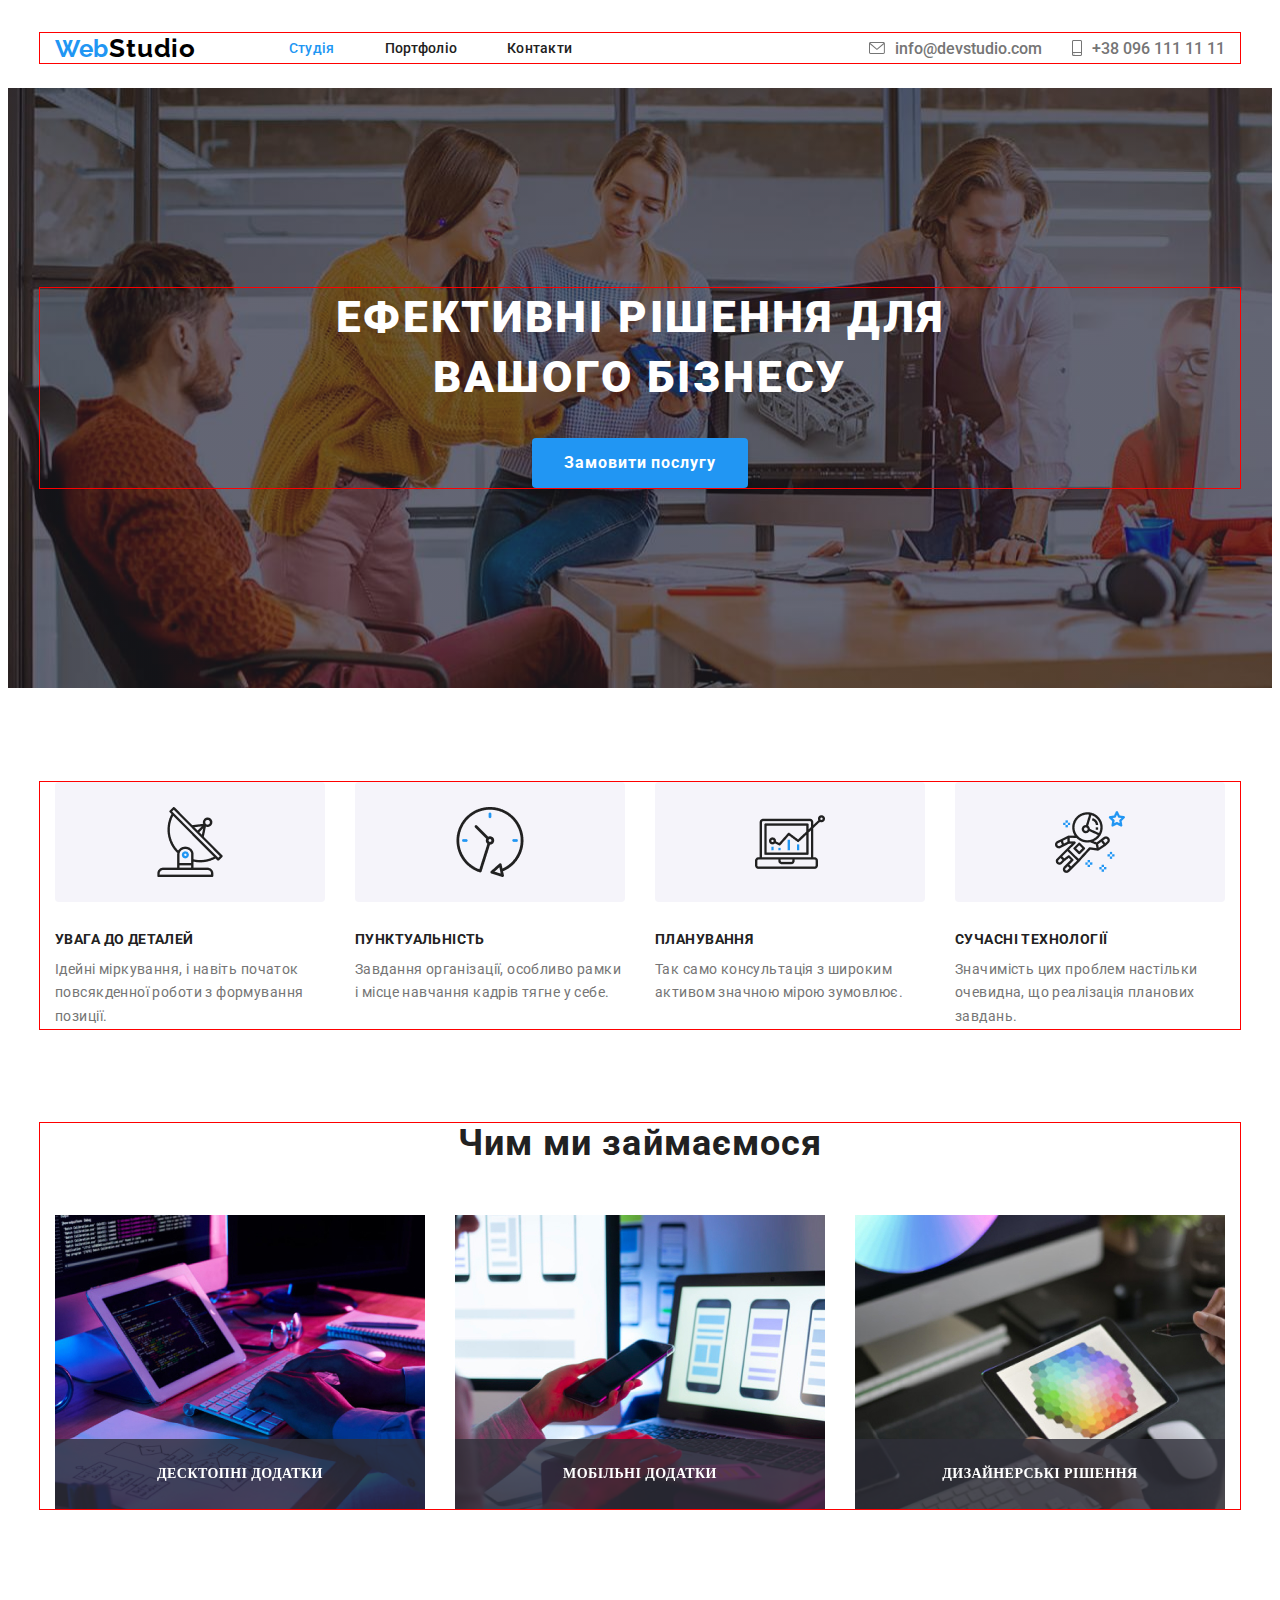
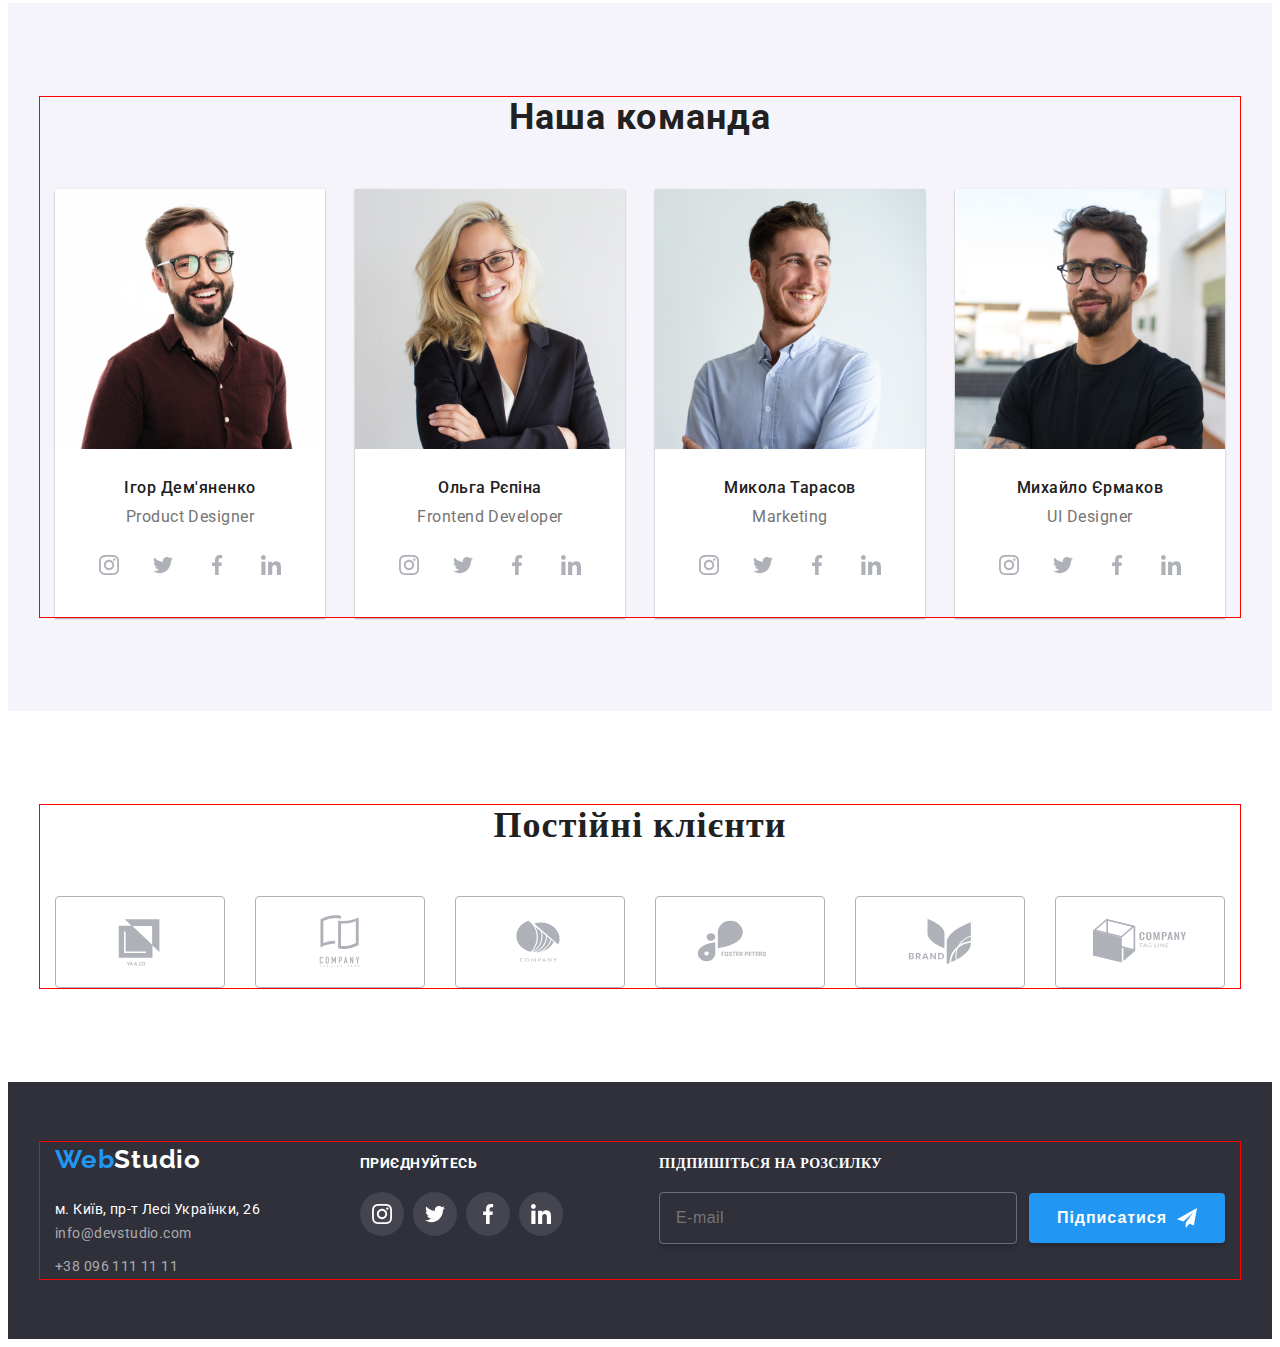
==== commit deee5b71: "many baggs mobile" ====
--- a/index.html
+++ b/index.html
@@ -19,7 +19,13 @@
 <body>
     <header class="header">
         <div class="container box">
+
             <a href="./index.html" class="header__logo"> <span class="logo__span"> Web</span>Studio </a>
+            <button type="button" class="header__btn " js-open-menu>
+                <svg class="header__menu">
+                    <use href="./img/symbol-defs.svg#icon-byrger"></use>
+                </svg>
+            </button>
             <nav class="header__nav">
                 <ul class="nav__list">
                     <li class="nav__item"><a href="./index.html" class="nav__link active"
@@ -37,11 +43,54 @@
                 </li>
                 <li class="header__item">
                     <a href="tel:+380961111111" class="header__link"><svg class="header__svg">
-                            <use href="./img/symbol-defs.svg#icon-telephone" ></use>
+                            <use href="./img/symbol-defs.svg#icon-telephone"></use>
                         </svg><span class="header__cell">+38 096 111 11 11</span> </a>
                 </li>
         </div>
         </ul>
+        <div class="mobile__menu is__hidden " js-menu-container>
+            <button type="button" class="mobile__cerrar " js-close-menu>
+                <svg class="close">
+                    <use href="./img/symbol-defs.svg#icon-close"></use>
+                </svg>
+            </button>
+            <ul class="mobile__list">
+                <li class="mobile__item">
+                    <p class="mobile__text active">Студія</p>
+                </li>
+                <li class="mobile__item">
+                    <p class="mobile__text">Портфоліо</p>
+                </li>
+                <li class="mobile__item">
+                    <p class="mobile__text">Контакти</p>
+                </li>
+                <li class="mobile__item">
+                    <p class="mobile__text" style=" color: #2196F3;
+                     font-size: 34px; font-weight: 500; letter-spacing: 0.68px;">+38 096 111 11
+                        11</p>
+                </li>
+                <li class="mobile__item">
+                    <p class="mobile__text" style="color: #757575;
+                    font-size: 24px;
+                    font-weight: 500;
+                    letter-spacing: 0.48px;">info@devstudio.com</p>
+                </li>
+            </ul>
+            <ul class="mobile__lest">
+                <li class="lest__item">
+                    <p class="item__text">Instagram</p>
+                </li>
+                <li class="lest__item">
+                    <p class="item__text">Twitter</p>
+                </li>
+                <li class="lest__item">
+                    <p class="item__text">Facebook</p>
+                </li>
+                <li class="lest__item">
+                    <p class="item__text">LinkedIn</p>
+                </li>
+            </ul>
+        </div>
     </header>
     <main>
         <!-- Секція герой -->
@@ -302,7 +351,8 @@
                 </div>
                 <div class="modal__box">
                     <label class="modal__label">Телефон
-                        <input type="tel" class="modal__input" required pattern="^(\+?38)?0\d{9}$"placeholder="Введіть номер телефону без пробілів.">
+                        <input type="tel" class="modal__input" required pattern="^(\+?38)?0\d{9}$"
+                            placeholder="Введіть номер телефону без пробілів.">
                         <svg class="modal__svg">
                             <use href="./img/symbol-defs.svg#icon-phone"></use>
                         </svg>
@@ -334,8 +384,9 @@
                 </button>
             </form>
         </div>
-    </div> 
+    </div>
     <script src="./js/modal.js"></script>
+    <script src="./js/mobile-menu.js"></script>
 </body>
 
 </html>--- a/scss/main.css
+++ b/scss/main.css
@@ -311,6 +311,103 @@
 }
 .header .active:hover::after {
   opacity: 1;
+}
+
+.header__btn {
+  margin-left: auto;
+  background: none;
+  border: transparent;
+}
+@media screen and (min-width: 768px) {
+  .header__btn {
+    display: none;
+  }
+}
+@media screen and (min-width: 1200px) {
+  .header__btn {
+    display: none;
+  }
+}
+
+.header__menu {
+  width: 40px;
+  height: 40px;
+  fill: #000;
+}
+
+.mobile__menu {
+  position: fixed;
+  top: 0;
+  left: 0;
+  width: 100vw;
+  height: 100vh;
+  background-color: #fff;
+  padding-top: 10px;
+  padding-bottom: 48px;
+  padding-left: 40px;
+  transition: opacity 250ms cubic-bezier(0.4, 0, 0.2, 1);
+}
+
+.mobile__cerrar {
+  background: none;
+  border: transparent;
+  position: absolute;
+  right: 15px;
+}
+
+.close {
+  width: 40px;
+  height: 40px;
+}
+
+.mobile__list {
+  display: flex;
+  gap: 32px;
+  flex-direction: column;
+}
+
+.mobile__text {
+  color: #212121;
+  font-family: "Roboto";
+  font-size: 40px;
+  font-weight: 500;
+  letter-spacing: 0.8px;
+}
+
+.mobile__item:nth-child(3) {
+  margin-bottom: 302px;
+}
+
+.mobile__text:nth-child(4) {
+  color: #2196F3;
+  font-family: "Roboto";
+  font-size: 34px;
+  font-weight: 500;
+  letter-spacing: 0.68px;
+}
+
+.mobile__text:nth-child(5) {
+  color: #757575;
+  font-family: "Roboto";
+  font-size: 24px;
+  font-weight: 500;
+  letter-spacing: 0.48px;
+}
+
+.mobile__lest {
+  padding-top: 64px;
+  display: flex;
+  gap: 10px;
+}
+
+.item__text {
+  color: #2196F3;
+  font-family: "Roboto";
+  font-size: 18px;
+  font-style: normal;
+  font-weight: 500;
+  line-height: 1.22;
+  letter-spacing: 0.36px;
 }
 
 .footer__span {
@@ -1709,10 +1806,17 @@
   flex-wrap: wrap;
   margin-bottom: 50px;
   gap: 8px;
+  justify-content: left;
 }
 @media screen and (min-width: 768px) {
   .btn__list {
     flex-wrap: nowrap;
+    justify-content: center;
+  }
+}
+@media screen and (min-width: 1200px) {
+  .btn__list {
+    justify-content: center;
   }
 }
 .btn__btn {
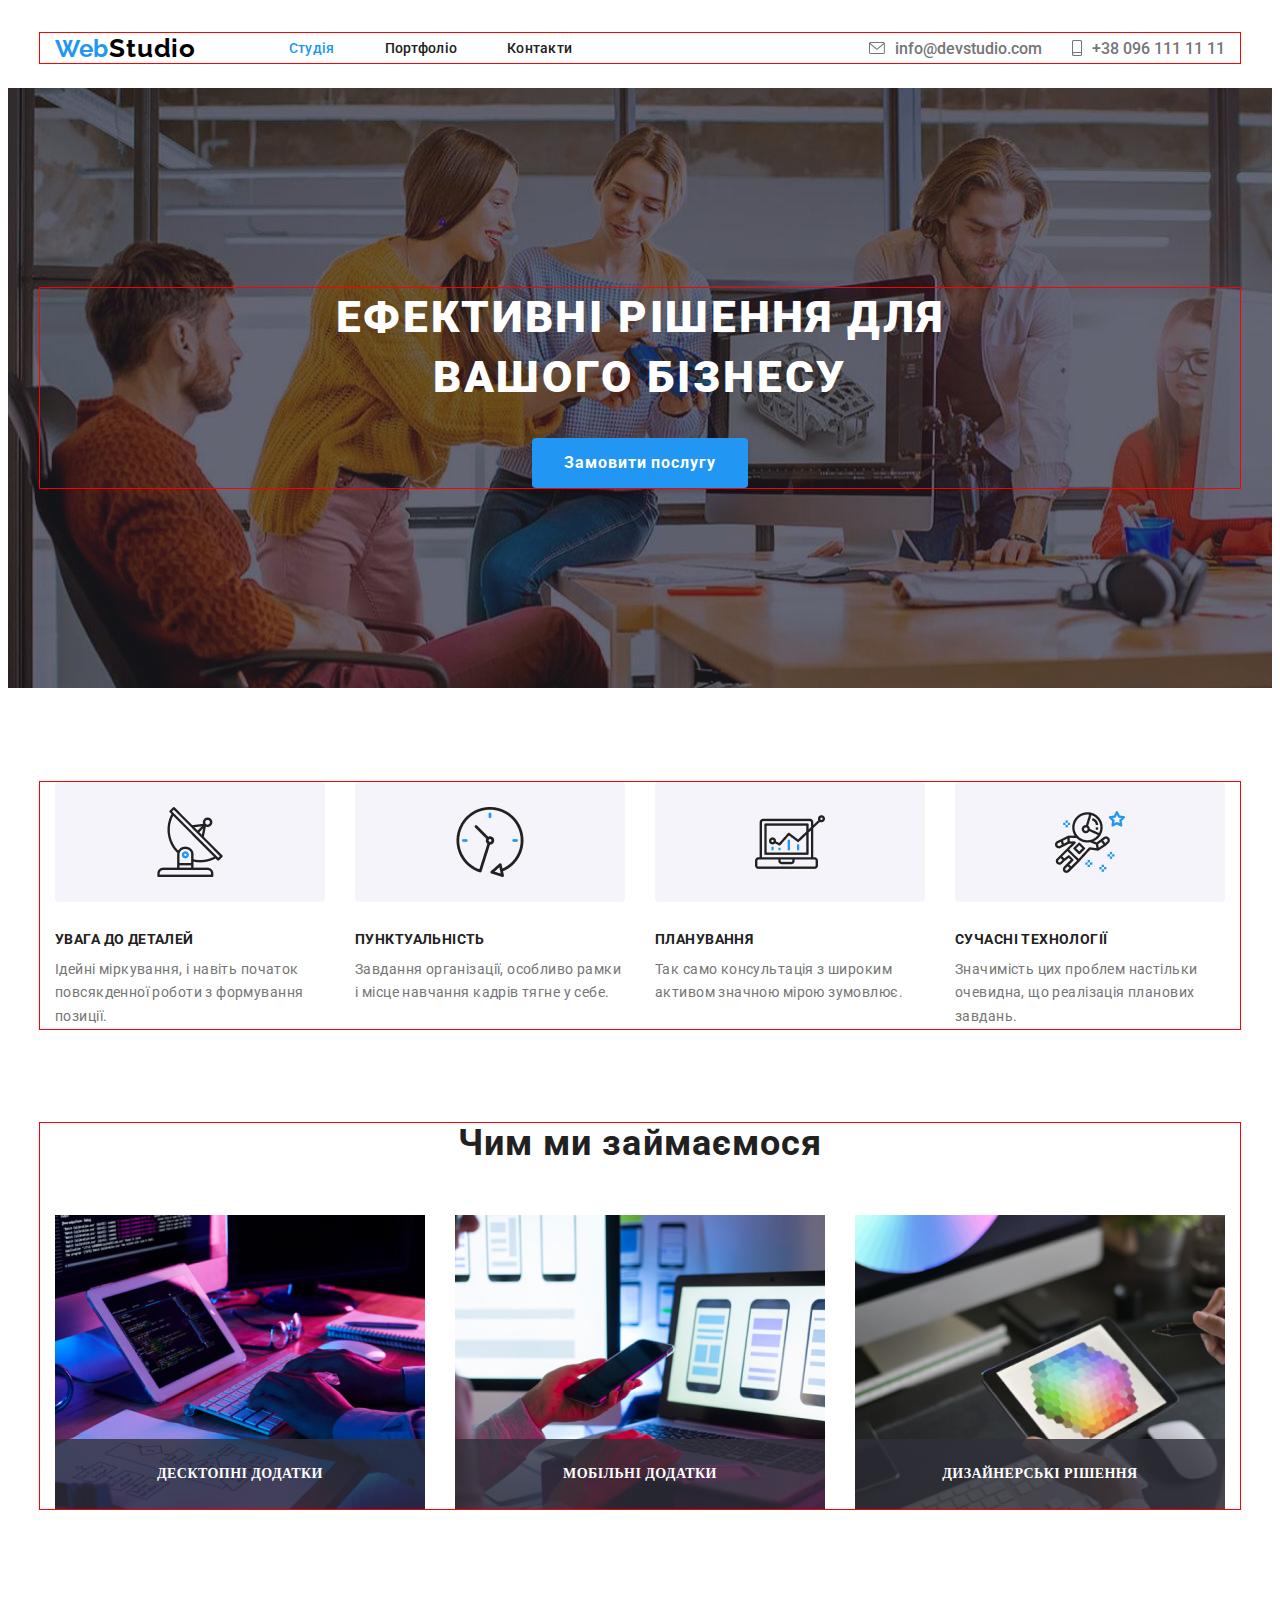
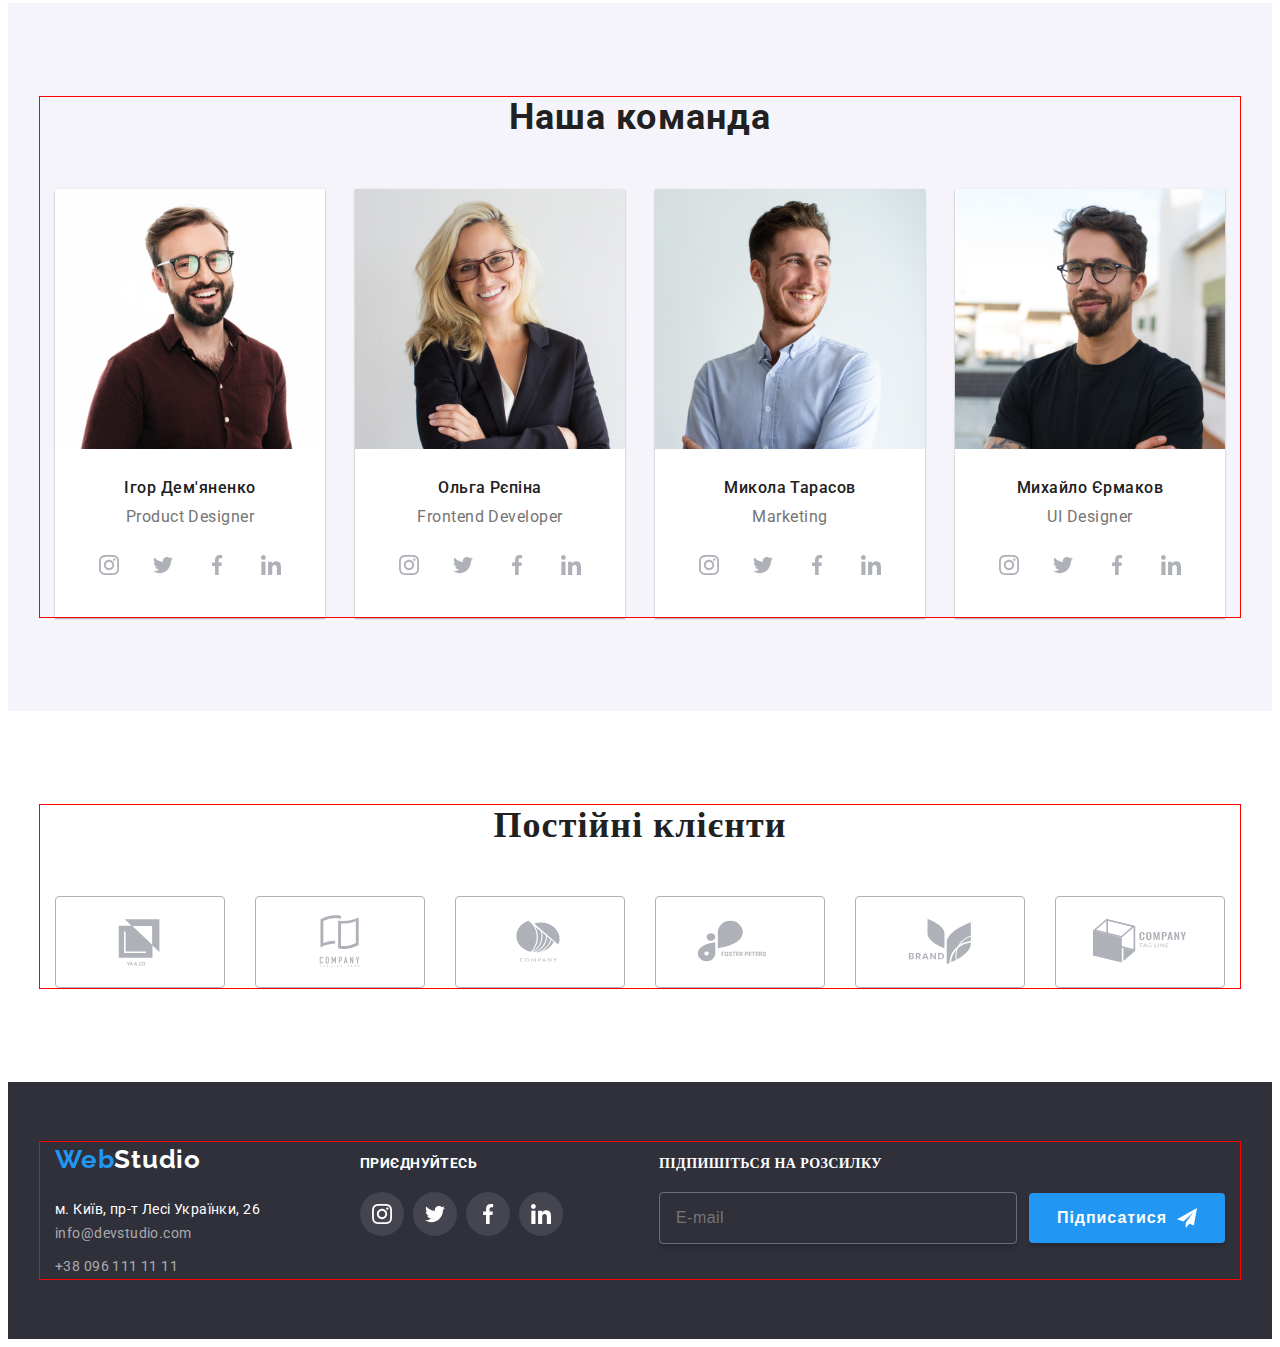
==== commit 8a610a78: "portfolio mobile menu" ====
--- a/index.html
+++ b/index.html
@@ -48,7 +48,7 @@
                 </li>
         </div>
         </ul>
-        <div class="mobile__menu is__hidden " js-menu-container>
+        <div class="mobile__menu  is__hidden" js-menu-container>
             <button type="button" class="mobile__cerrar " js-close-menu>
                 <svg class="close">
                     <use href="./img/symbol-defs.svg#icon-close"></use>
@@ -56,24 +56,23 @@
             </button>
             <ul class="mobile__list">
                 <li class="mobile__item">
-                    <p class="mobile__text active">Студія</p>
+                    <a href="./index.html" class="mobile__text active">Студія</a>
                 </li>
                 <li class="mobile__item">
-                    <p class="mobile__text">Портфоліо</p>
+                    <a href="./pages/portfolio.html" class="mobile__text ">Портфоліо</a>
                 </li>
                 <li class="mobile__item">
-                    <p class="mobile__text">Контакти</p>
+                    <a href="#footer" class="mobile__text ">Контакти</a>
                 </li>
                 <li class="mobile__item">
-                    <p class="mobile__text" style=" color: #2196F3;
-                     font-size: 34px; font-weight: 500; letter-spacing: 0.68px;">+38 096 111 11
-                        11</p>
+                    <a href="mailto:info@devstudio.com" class="mobile__text" style=" color: #2196F3;
+                     font-size: 34px; font-weight: 500; letter-spacing: 0.68px;">+38 096 111 11 11</a>
                 </li>
                 <li class="mobile__item">
-                    <p class="mobile__text" style="color: #757575;
+                    <a href="tel:+380961111111" class="mobile__text " style="color: #757575;
                     font-size: 24px;
                     font-weight: 500;
-                    letter-spacing: 0.48px;">info@devstudio.com</p>
+                    letter-spacing: 0.48px;">info@devstudio.com</a>
                 </li>
             </ul>
             <ul class="mobile__lest">
@@ -81,10 +80,19 @@
                     <p class="item__text">Instagram</p>
                 </li>
                 <li class="lest__item">
+                    <div></div>
+                </li>
+                <li class="lest__item">
                     <p class="item__text">Twitter</p>
                 </li>
                 <li class="lest__item">
+                    <div></div>
+                </li>
+                <li class="lest__item">
                     <p class="item__text">Facebook</p>
+                </li>
+                <li class="lest__item">
+                    <div></div>
                 </li>
                 <li class="lest__item">
                     <p class="item__text">LinkedIn</p>
--- a/scss/main.css
+++ b/scss/main.css
@@ -345,7 +345,7 @@
   padding-top: 10px;
   padding-bottom: 48px;
   padding-left: 40px;
-  transition: opacity 250ms cubic-bezier(0.4, 0, 0.2, 1);
+  transition: opacity 250ms cubic-bezier(1, -0.06, 0.81, 0.29);
 }
 
 .mobile__cerrar {
@@ -364,6 +364,7 @@
   display: flex;
   gap: 32px;
   flex-direction: column;
+  padding-top: 38px;
 }
 
 .mobile__text {
@@ -375,7 +376,7 @@
 }
 
 .mobile__item:nth-child(3) {
-  margin-bottom: 302px;
+  margin-bottom: 152px;
 }
 
 .mobile__text:nth-child(4) {
@@ -408,6 +409,12 @@
   font-weight: 500;
   line-height: 1.22;
   letter-spacing: 0.36px;
+}
+
+.lest__item > div {
+  width: 1px;
+  height: 22px;
+  background: rgba(33, 33, 33, 0.2);
 }
 
 .footer__span {
@@ -1750,6 +1757,111 @@
   opacity: 1;
 }
 
+.header__btn {
+  margin-left: auto;
+  background: none;
+  border: transparent;
+}
+@media screen and (min-width: 768px) {
+  .header__btn {
+    display: none;
+  }
+}
+@media screen and (min-width: 1200px) {
+  .header__btn {
+    display: none;
+  }
+}
+
+.header__menu {
+  width: 40px;
+  height: 40px;
+  fill: #000;
+}
+
+.mobile__menu {
+  position: fixed;
+  top: 0;
+  left: 0;
+  width: 100vw;
+  height: 100vh;
+  background-color: #fff;
+  padding-top: 10px;
+  padding-bottom: 48px;
+  padding-left: 40px;
+  transition: opacity 250ms cubic-bezier(1, -0.06, 0.81, 0.29);
+  z-index: 3;
+}
+
+.mobile__cerrar {
+  background: none;
+  border: transparent;
+  position: absolute;
+  right: 15px;
+}
+
+.close {
+  width: 40px;
+  height: 40px;
+}
+
+.mobile__list {
+  display: flex;
+  gap: 32px;
+  flex-direction: column;
+  padding-top: 38px;
+}
+
+.mobile__text {
+  color: #212121;
+  font-family: "Roboto";
+  font-size: 40px;
+  font-weight: 500;
+  letter-spacing: 0.8px;
+}
+
+.mobile__item:nth-child(3) {
+  margin-bottom: 152px;
+}
+
+.mobile__text:nth-child(4) {
+  color: #2196F3;
+  font-family: "Roboto";
+  font-size: 34px;
+  font-weight: 500;
+  letter-spacing: 0.68px;
+}
+
+.mobile__text:nth-child(5) {
+  color: #757575;
+  font-family: "Roboto";
+  font-size: 24px;
+  font-weight: 500;
+  letter-spacing: 0.48px;
+}
+
+.mobile__lest {
+  padding-top: 64px;
+  display: flex;
+  gap: 10px;
+}
+
+.item__text {
+  color: #2196F3;
+  font-family: "Roboto";
+  font-size: 18px;
+  font-style: normal;
+  font-weight: 500;
+  line-height: 1.22;
+  letter-spacing: 0.36px;
+}
+
+.lest__item > div {
+  width: 1px;
+  height: 22px;
+  background: rgba(33, 33, 33, 0.2);
+}
+
 .footer__span {
   font-family: "Raleway";
   font-size: 26px;
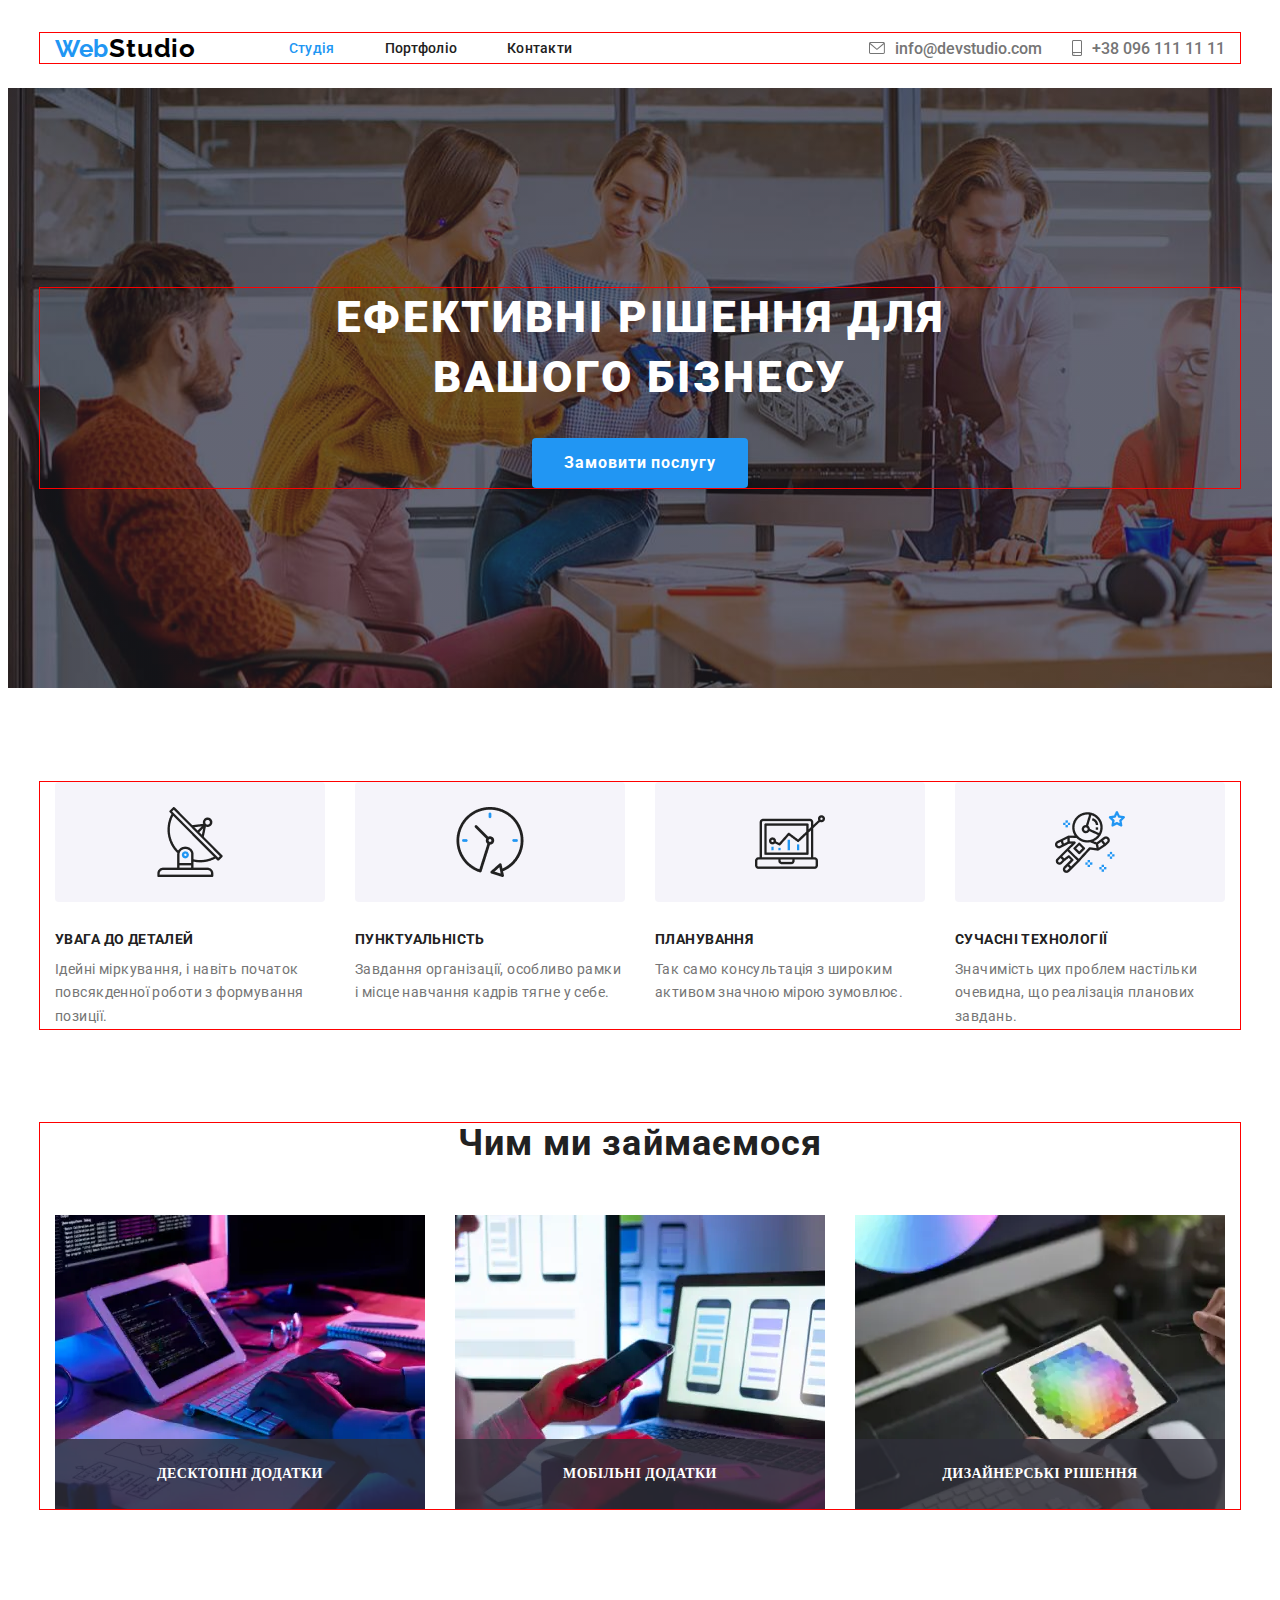
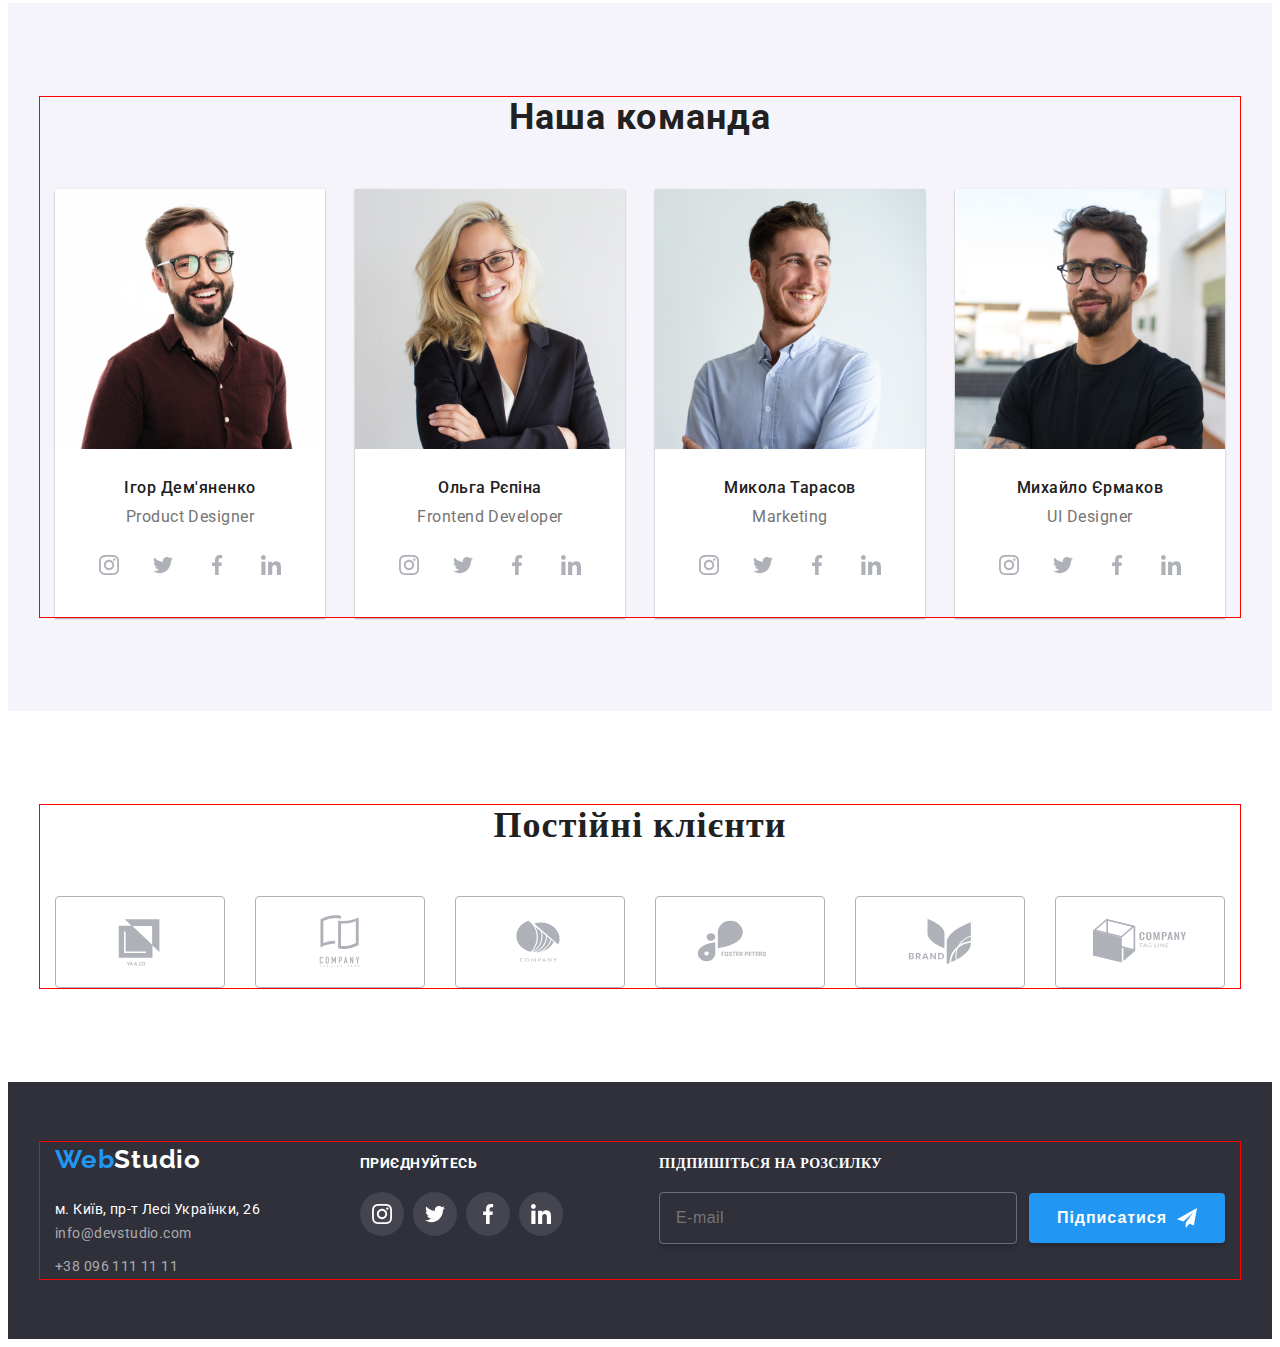
==== commit 9cc94d9d: "bags.." ====
--- a/index.html
+++ b/index.html
@@ -77,25 +77,25 @@
             </ul>
             <ul class="mobile__lest">
                 <li class="lest__item">
-                    <p class="item__text">Instagram</p>
+                    <a href="#" class="item__text">Instagram</a>
                 </li>
                 <li class="lest__item">
                     <div></div>
                 </li>
                 <li class="lest__item">
-                    <p class="item__text">Twitter</p>
+                    <a href="#" class="item__text">Twitter</a>
                 </li>
                 <li class="lest__item">
                     <div></div>
                 </li>
                 <li class="lest__item">
-                    <p class="item__text">Facebook</p>
+                    <a href="#" class="item__text">Facebook</a>
                 </li>
                 <li class="lest__item">
                     <div></div>
                 </li>
                 <li class="lest__item">
-                    <p class="item__text">LinkedIn</p>
+                    <a href="#" class="item__text">LinkedIn</a>
                 </li>
             </ul>
         </div>
@@ -140,17 +140,35 @@
             <div class="container">
                 <h2 class="work__title">Чим ми займаємося</h2>
                 <ul class="work__list">
-                    <li class="work__item"><img src="./img/computer.jpg" alt="Computer" class="work__img">
+                    <li class="work__item">
+                        <picture>
+                            <source
+                                srcset="./img/dekstop/desktopdodat@2.webp 2x, ./img/dekstop/desktopdodat@1x.webp 1x," 
+                                 media="(min-width: 1200px)">
+                            <img src="./img/computer.jpg" alt="Computer" class="work__img">
+                        </picture>
                         <div class="work__box">
                             <p class="work__text">Десктопні додатки</p>
                         </div>
                     </li>
-                    <li class="work__item"><img src="./img/tel.jpg" alt="Tel" class="work__img">
+                    <li class="work__item">
+                        <picture>
+                            <source
+                                srcset="./img/dekstop/mobiledodatkudekstop@2x.webp 2x, ./img/dekstop/mobiledodatkudekstop@1x.webp 1x"
+                                media="(min-width: 1200px)">
+                            <img src="./img/tel.jpg" alt="Tel" class="work__img">
+                        </picture>
                         <div class="work__box">
                             <p class="work__text">Мобільні додатки</p>
                         </div>
                     </li>
-                    <li class="work__item"><img src="./img/tablet.jpg" alt="Tablet" class="work__img">
+                    <li class="work__item">
+                        <picture>
+                            <source
+                                srcset="./img/dekstop/dizainedodat@2x.webp 2x, ./img/dekstop/dizainedodat@1x.webp 1x"
+                                media="(min-width: 1200px)">
+                            <img src="./img/tablet.jpg" alt="Tablet" class="work__img">
+                        </picture>
                         <div class="work__box">
                             <p class="work__text">Дизайнерські рішення</p>
                         </div>
--- a/scss/main.css
+++ b/scss/main.css
@@ -78,7 +78,7 @@
   text-transform: uppercase;
 }
 
-.modal__span, .modal__text, .footer .address__link, .advantages__text {
+.footer .address__link, .advantages__text {
   font-size: 14px;
   font-weight: 400;
   line-height: 1.71;
@@ -342,10 +342,11 @@
   width: 100vw;
   height: 100vh;
   background-color: #fff;
-  padding-top: 10px;
+  padding-top: 48px;
   padding-bottom: 48px;
   padding-left: 40px;
   transition: opacity 250ms cubic-bezier(1, -0.06, 0.81, 0.29);
+  z-index: 3;
 }
 
 .mobile__cerrar {
@@ -364,7 +365,6 @@
   display: flex;
   gap: 32px;
   flex-direction: column;
-  padding-top: 38px;
 }
 
 .mobile__text {
@@ -375,6 +375,10 @@
   letter-spacing: 0.8px;
 }
 
+.mobile__text:hover {
+  color: #2196F3;
+}
+
 .mobile__item:nth-child(3) {
   margin-bottom: 152px;
 }
@@ -396,7 +400,7 @@
 }
 
 .mobile__lest {
-  padding-top: 64px;
+  margin-top: 64px;
   display: flex;
   gap: 10px;
 }
@@ -440,7 +444,7 @@
   text-transform: uppercase;
 }
 
-.modal__span, .modal__text, .footer .address__link, .advantages__text {
+.footer .address__link, .advantages__text {
   font-size: 14px;
   font-weight: 400;
   line-height: 1.71;
@@ -644,7 +648,7 @@
   text-transform: uppercase;
 }
 
-.modal__span, .modal__text, .footer .address__link, .advantages__text {
+.footer .address__link, .advantages__text {
   font-size: 14px;
   font-weight: 400;
   line-height: 1.71;
@@ -728,7 +732,7 @@
   text-transform: uppercase;
 }
 
-.modal__span, .modal__text, .footer .address__link, .advantages__text {
+.footer .address__link, .advantages__text {
   font-size: 14px;
   font-weight: 400;
   line-height: 1.71;
@@ -912,7 +916,7 @@
   text-transform: uppercase;
 }
 
-.modal__span, .modal__text, .footer .address__link, .advantages__text {
+.footer .address__link, .advantages__text {
   font-size: 14px;
   font-weight: 400;
   line-height: 1.71;
@@ -1054,7 +1058,7 @@
   text-transform: uppercase;
 }
 
-.modal__span, .modal__text, .footer .address__link, .advantages__text {
+.footer .address__link, .advantages__text {
   font-size: 14px;
   font-weight: 400;
   line-height: 1.71;
@@ -1346,7 +1350,7 @@
   text-transform: uppercase;
 }
 
-.modal__span, .modal__text, .advantages__text, .footer .address__link {
+.advantages__text, .footer .address__link {
   font-size: 14px;
   font-weight: 400;
   line-height: 1.71;
@@ -1377,7 +1381,7 @@
 }
 
 .modal {
-  width: 528px;
+  width: 100%;
   background-color: #fff;
   border-radius: 4px;
   position: absolute;
@@ -1386,6 +1390,21 @@
   transform: translate(-50%, -50%);
   padding: 40px;
 }
+@media screen and (min-width: 480px) {
+  .modal {
+    width: 450px;
+  }
+}
+@media screen and (min-width: 768px) {
+  .modal {
+    width: 450px;
+  }
+}
+@media screen and (min-width: 1200px) {
+  .modal {
+    width: 528px;
+  }
+}
 .modal__title {
   color: #212121;
   text-align: center;
@@ -1394,6 +1413,11 @@
   line-height: 1.15;
   letter-spacing: 0.6px;
   margin-bottom: 12px;
+}
+@media screen and (min-width: 480px) {
+  .modal__title {
+    line-height: 1.5;
+  }
 }
 .modal__label {
   width: 448px;
@@ -1404,6 +1428,11 @@
   line-height: normal;
   letter-spacing: 0.12px;
   margin-bottom: 4px;
+}
+.modal__label:nth-child(5) {
+  display: flex;
+  align-items: center;
+  gap: 8px;
 }
 .modal__input {
   display: block;
@@ -1451,13 +1480,6 @@
   border: none;
   outline: 1px solid #2196F3;
 }
-.modal__label:nth-child(5) {
-  display: flex;
-  align-items: center;
-  justify-content: center;
-  flex-wrap: flex-start;
-  flex-direction: flex-start;
-}
 .modal__checkbox {
   width: 16px;
   height: 15px;
@@ -1469,13 +1491,37 @@
 }
 .modal__text {
   color: #757575;
+  font-size: 14px;
+  font-weight: 400;
+  line-height: 1.71;
+  letter-spacing: 0.42px;
   margin-left: 8px;
+}
+@media screen and (min-width: 480px) {
+  .modal__text {
+    font-size: 12px;
+    font-weight: 400;
+    line-height: normal;
+    letter-spacing: 0.36px;
+  }
 }
 .modal__span {
   color: #2196F3;
+  font-size: 14px;
+  font-weight: 400;
+  line-height: 1.71;
+  letter-spacing: 0.42px;
   text-decoration-line: underline;
   margin-left: 5px;
   cursor: pointer;
+}
+@media screen and (min-width: 480px) {
+  .modal__span {
+    font-size: 12px;
+    font-weight: 400;
+    line-height: normal;
+    letter-spacing: 0.36px;
+  }
 }
 .modal__box {
   position: relative;
@@ -1558,7 +1604,7 @@
   text-transform: uppercase;
 }
 
-.advantages__text, .footer .address__link, .modal__text, .modal__span {
+.advantages__text, .footer .address__link {
   font-size: 14px;
   font-weight: 400;
   line-height: 1.71;
@@ -1757,111 +1803,6 @@
   opacity: 1;
 }
 
-.header__btn {
-  margin-left: auto;
-  background: none;
-  border: transparent;
-}
-@media screen and (min-width: 768px) {
-  .header__btn {
-    display: none;
-  }
-}
-@media screen and (min-width: 1200px) {
-  .header__btn {
-    display: none;
-  }
-}
-
-.header__menu {
-  width: 40px;
-  height: 40px;
-  fill: #000;
-}
-
-.mobile__menu {
-  position: fixed;
-  top: 0;
-  left: 0;
-  width: 100vw;
-  height: 100vh;
-  background-color: #fff;
-  padding-top: 10px;
-  padding-bottom: 48px;
-  padding-left: 40px;
-  transition: opacity 250ms cubic-bezier(1, -0.06, 0.81, 0.29);
-  z-index: 3;
-}
-
-.mobile__cerrar {
-  background: none;
-  border: transparent;
-  position: absolute;
-  right: 15px;
-}
-
-.close {
-  width: 40px;
-  height: 40px;
-}
-
-.mobile__list {
-  display: flex;
-  gap: 32px;
-  flex-direction: column;
-  padding-top: 38px;
-}
-
-.mobile__text {
-  color: #212121;
-  font-family: "Roboto";
-  font-size: 40px;
-  font-weight: 500;
-  letter-spacing: 0.8px;
-}
-
-.mobile__item:nth-child(3) {
-  margin-bottom: 152px;
-}
-
-.mobile__text:nth-child(4) {
-  color: #2196F3;
-  font-family: "Roboto";
-  font-size: 34px;
-  font-weight: 500;
-  letter-spacing: 0.68px;
-}
-
-.mobile__text:nth-child(5) {
-  color: #757575;
-  font-family: "Roboto";
-  font-size: 24px;
-  font-weight: 500;
-  letter-spacing: 0.48px;
-}
-
-.mobile__lest {
-  padding-top: 64px;
-  display: flex;
-  gap: 10px;
-}
-
-.item__text {
-  color: #2196F3;
-  font-family: "Roboto";
-  font-size: 18px;
-  font-style: normal;
-  font-weight: 500;
-  line-height: 1.22;
-  letter-spacing: 0.36px;
-}
-
-.lest__item > div {
-  width: 1px;
-  height: 22px;
-  background: rgba(33, 33, 33, 0.2);
-}
-
 .footer__span {
   font-family: "Raleway";
   font-size: 26px;
@@ -1885,7 +1826,7 @@
   text-transform: uppercase;
 }
 
-.advantages__text, .footer .address__link, .modal__text, .modal__span {
+.advantages__text, .footer .address__link {
   font-size: 14px;
   font-weight: 400;
   line-height: 1.71;
@@ -1990,7 +1931,7 @@
   text-transform: uppercase;
 }
 
-.advantages__text, .footer .address__link, .modal__text, .modal__span {
+.advantages__text, .footer .address__link {
   font-size: 14px;
   font-weight: 400;
   line-height: 1.71;
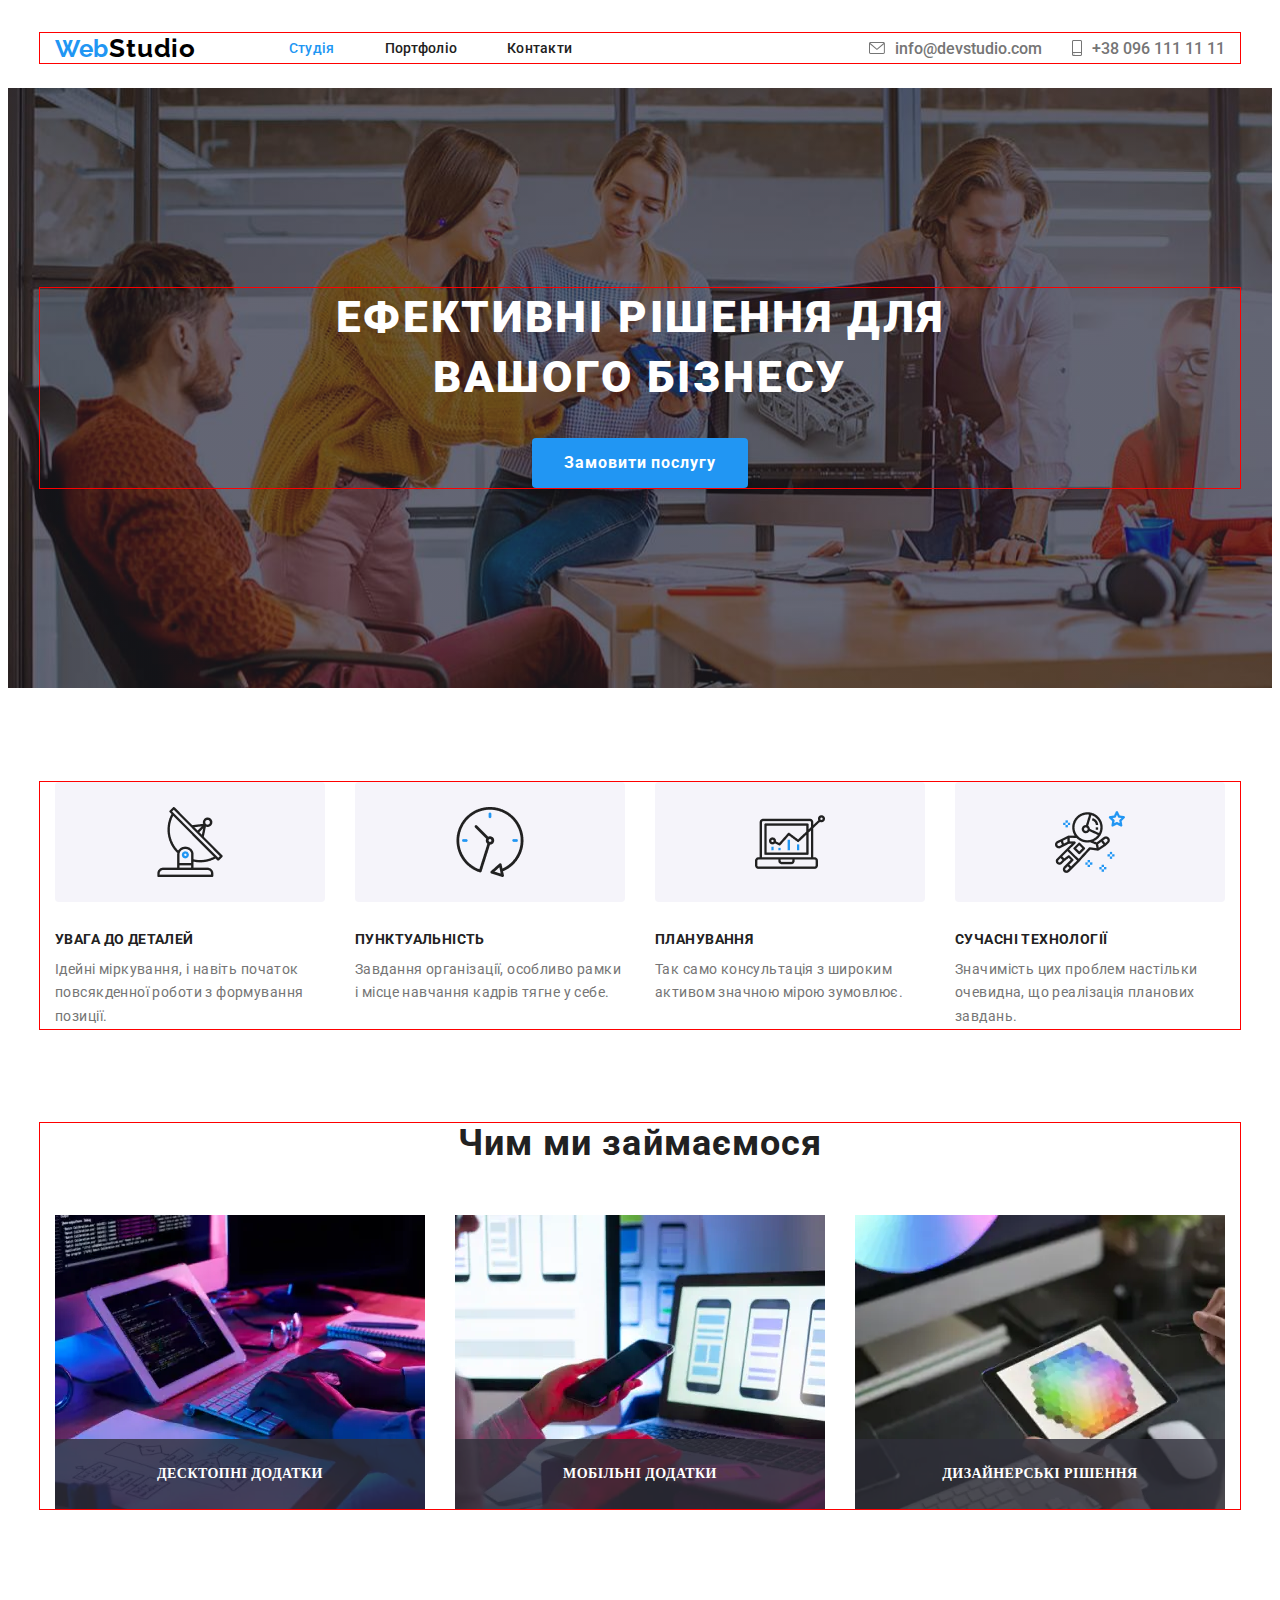
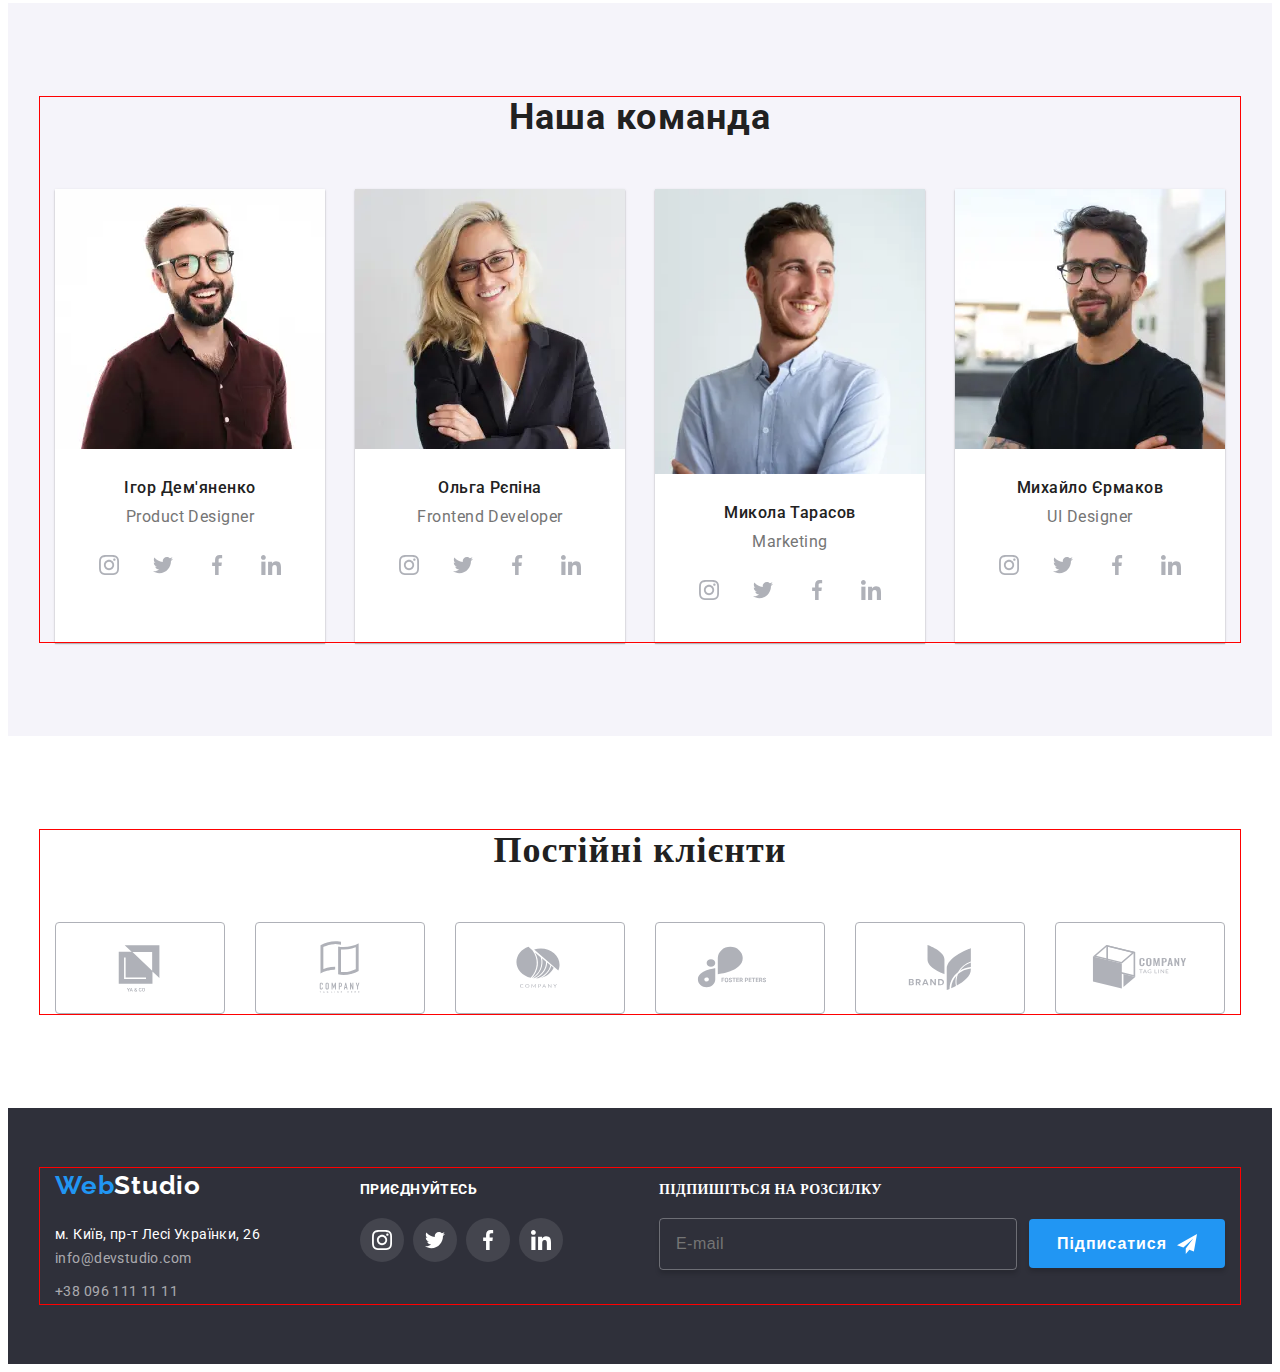
==== commit 4b7e7546: "-aura" ====
--- a/index.html
+++ b/index.html
@@ -143,8 +143,8 @@
                     <li class="work__item">
                         <picture>
                             <source
-                                srcset="./img/dekstop/desktopdodat@2.webp 2x, ./img/dekstop/desktopdodat@1x.webp 1x," 
-                                 media="(min-width: 1200px)">
+                                srcset="./img/dekstop/desktopdodat@2x.webp 2x, ./img/dekstop/desktopdodat@1x.webp 1x"
+                                media="(min-width: 1200px)">
                             <img src="./img/computer.jpg" alt="Computer" class="work__img">
                         </picture>
                         <div class="work__box">
@@ -182,7 +182,15 @@
                 <h2 class="comand__title">Наша команда</h2>
                 <ul class="comand__list">
                     <li class="comand__item">
-                        <img src="./img/igor.jpg" alt="Ігор" class="comand__img">
+                        <picture>
+                            <source srcset="./img/dekstop/igordesktop@1x.webp 1x, ./img/dekstop/igordesktop@2x.webp 2x"
+                                media="(min-width: 1200px)" />
+                            <source srcset="./img/tablet/igortablet@1x.webp 1x, ./img/tablet/igortablet@2x.webp 2x,"
+                                media="(min-width: 768px)">
+                            <source srcset="./img/mobile/igormobile@1x.webp 1x, ./img/mobile/igormobile@2x.webp 2x,"
+                                media="(max-width: 767px)">
+                            <img src="./img/igor.jpg" alt="Ігор" class="comand__img">
+                        </picture>
                         <div class="comand__box">
                             <h3 class="comand__subtitle">Ігор Дем'яненко</h3>
                             <p class="comand__text">Product Designer</p>
@@ -203,7 +211,16 @@
                         </div>
                     </li>
                     <li class="comand__item">
-                        <img src="./img/olga.jpg" alt="Ольга" class="comand__img">
+                        <picture>
+                            <source srcset="img/dekstop/olgadesktop@1x.webp 1x, img/dekstop/olgadesktop@2x.webp 2x,"
+                                media="(min-width: 1200px)">
+                            <source srcset="./img/tablet/olgatablet@1x.webp 1x, ./img/tablet/olgatablet@2x.webp 2x"
+                                media="(min-width: 768px)">
+                            <source src="./img/mobile/olgamobile@1x.webp 1x, ./img/mobile/olgamobile@2x.webp 2x"
+                                media="(max-width: 767px)">
+                            <img src="./img/olga.jpg" alt="Ольга" class="comand__img">
+                        </picture>
+
                         <div class="comand__box">
                             <h3 class="comand__subtitle">Ольга Рєпіна</h3>
                             <p class="comand__text">Frontend Developer</p>
@@ -224,7 +241,18 @@
                         </div>
                     </li>
                     <li class="comand__item">
-                        <img src="./img/mukola.jpg" alt="Микола" class="comand__img">
+                        <picture>
+                            <source
+                                srcset="./img/dekstop/mikoladesktop@1x.webp 1x, ./img/dekstop/mikoladesktop@2x.webp 2x"
+                                media="min-width: 1200px">
+                            <source srcset="./img/tablet/mukolat@1x.webp 1x, ./img/tablet/mukolat@2x.webp 2x,"
+                                media="(min-width: 768px)">
+                            <source
+                                srcset="./img/mobile/mikhailomobile@1x.webp 1x, ./img/mobile/mikhailomobile@2x.webp 2x"
+                                media="(max-width: 767px)">
+                            <img src="./img/mukola.jpg" alt="Микола" class="comand__img">
+                        </picture>
+
                         <div class="comand__box">
                             <h3 class="comand__subtitle">Микола Тарасов</h3>
                             <p class="comand__text">Marketing</p>
@@ -245,7 +273,17 @@
                         </div>
                     </li>
                     <li class="comand__item">
-                        <img src="./img/mikhailo.jpg" alt="Михайло" class="comand__img">
+                        <picture>
+                            <source
+                                srcset="./img/dekstop/mihailodesktop@1x.webp 1x, ./img/dekstop/mihailodesktop@2x.webp 2x"
+                                media="(min-width: 1200px)">
+                            <source src="./img/tablet/mukolaermakov@1x.webp 1x, ./img/tablet/mukolaermakov@2x.webp 2x"
+                                media="(min-width: 768px)">
+                            <source
+                                src="./img/mobile/mikhailoermakovmobile@1x.webp 1x, ./img/mobile/mikhailoermakovmobile@2x.webp 2x">
+                            <img src="./img/mikhailo.jpg" alt="Михайло" class="comand__img">
+                        </picture>
+
                         <div class="comand__box">
                             <h3 class="comand__subtitle">Михайло Єрмаков</h3>
                             <p class="comand__text">UI Designer</p>
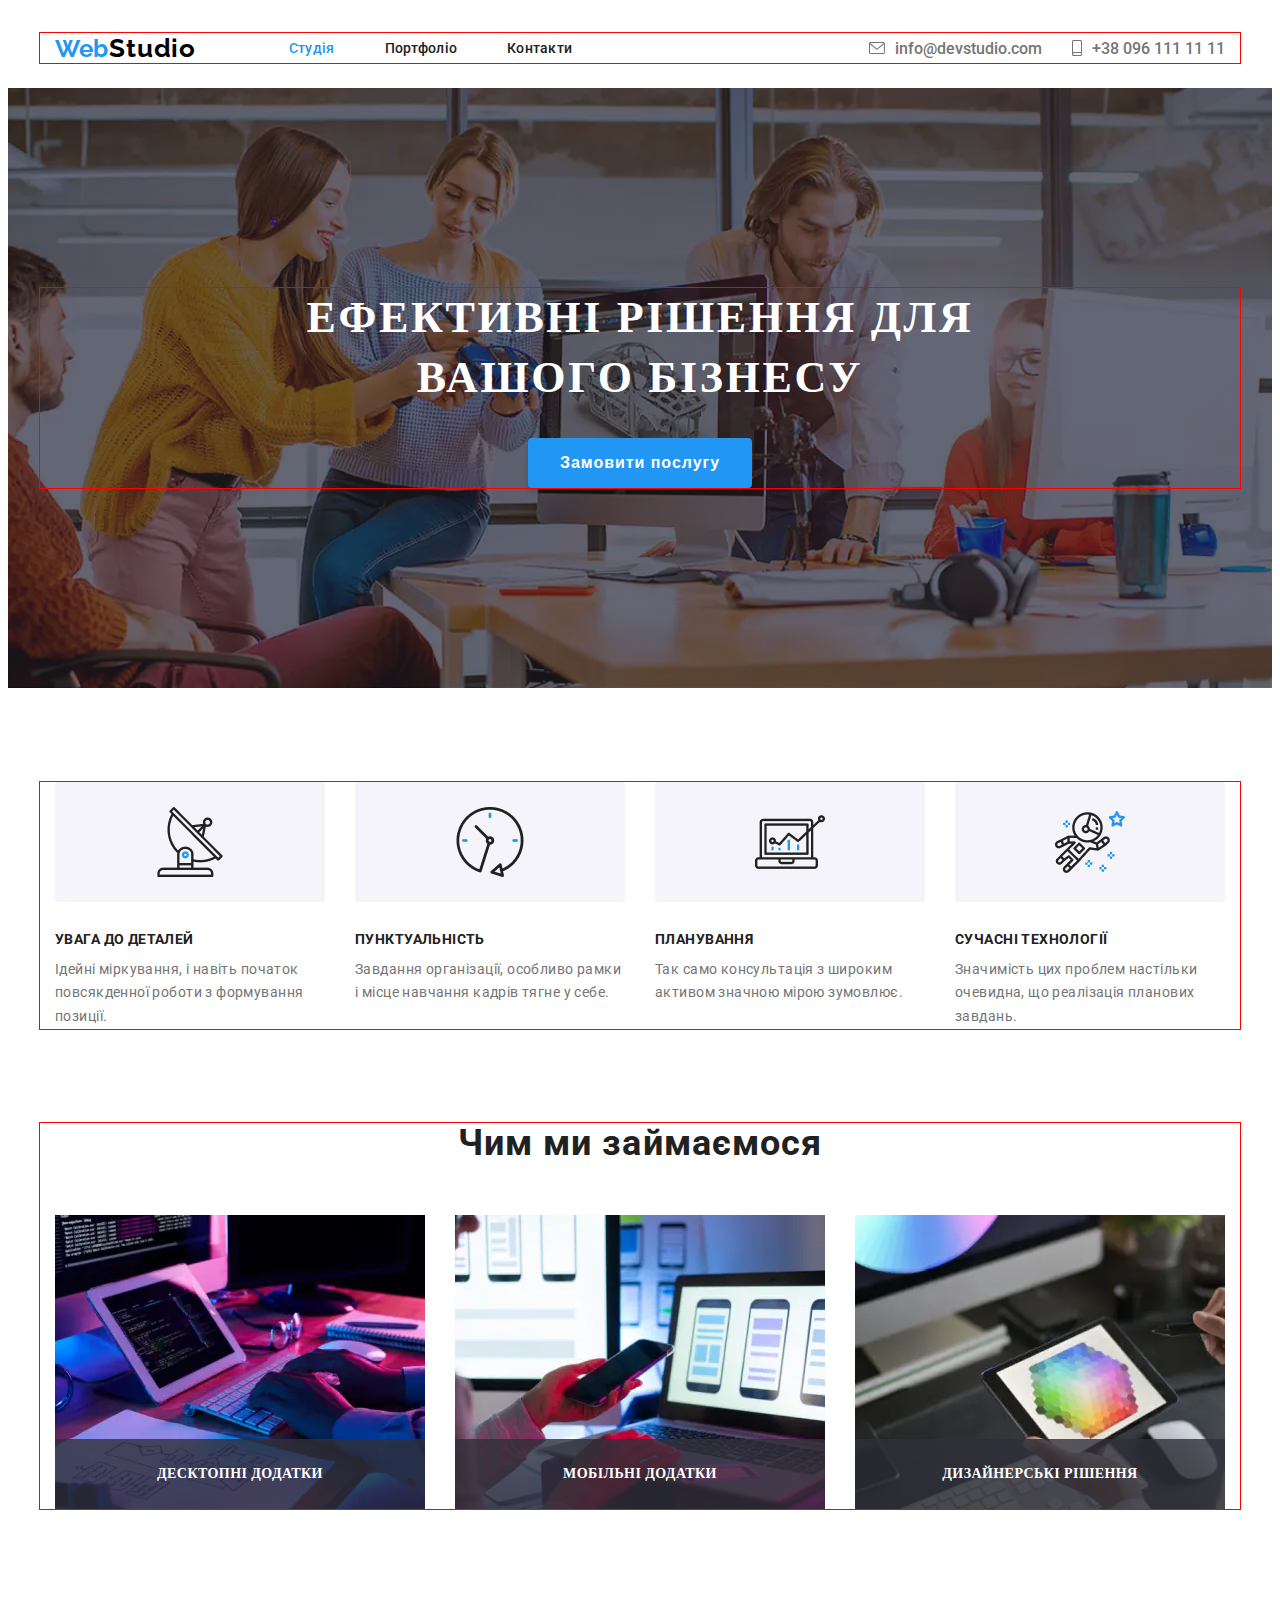
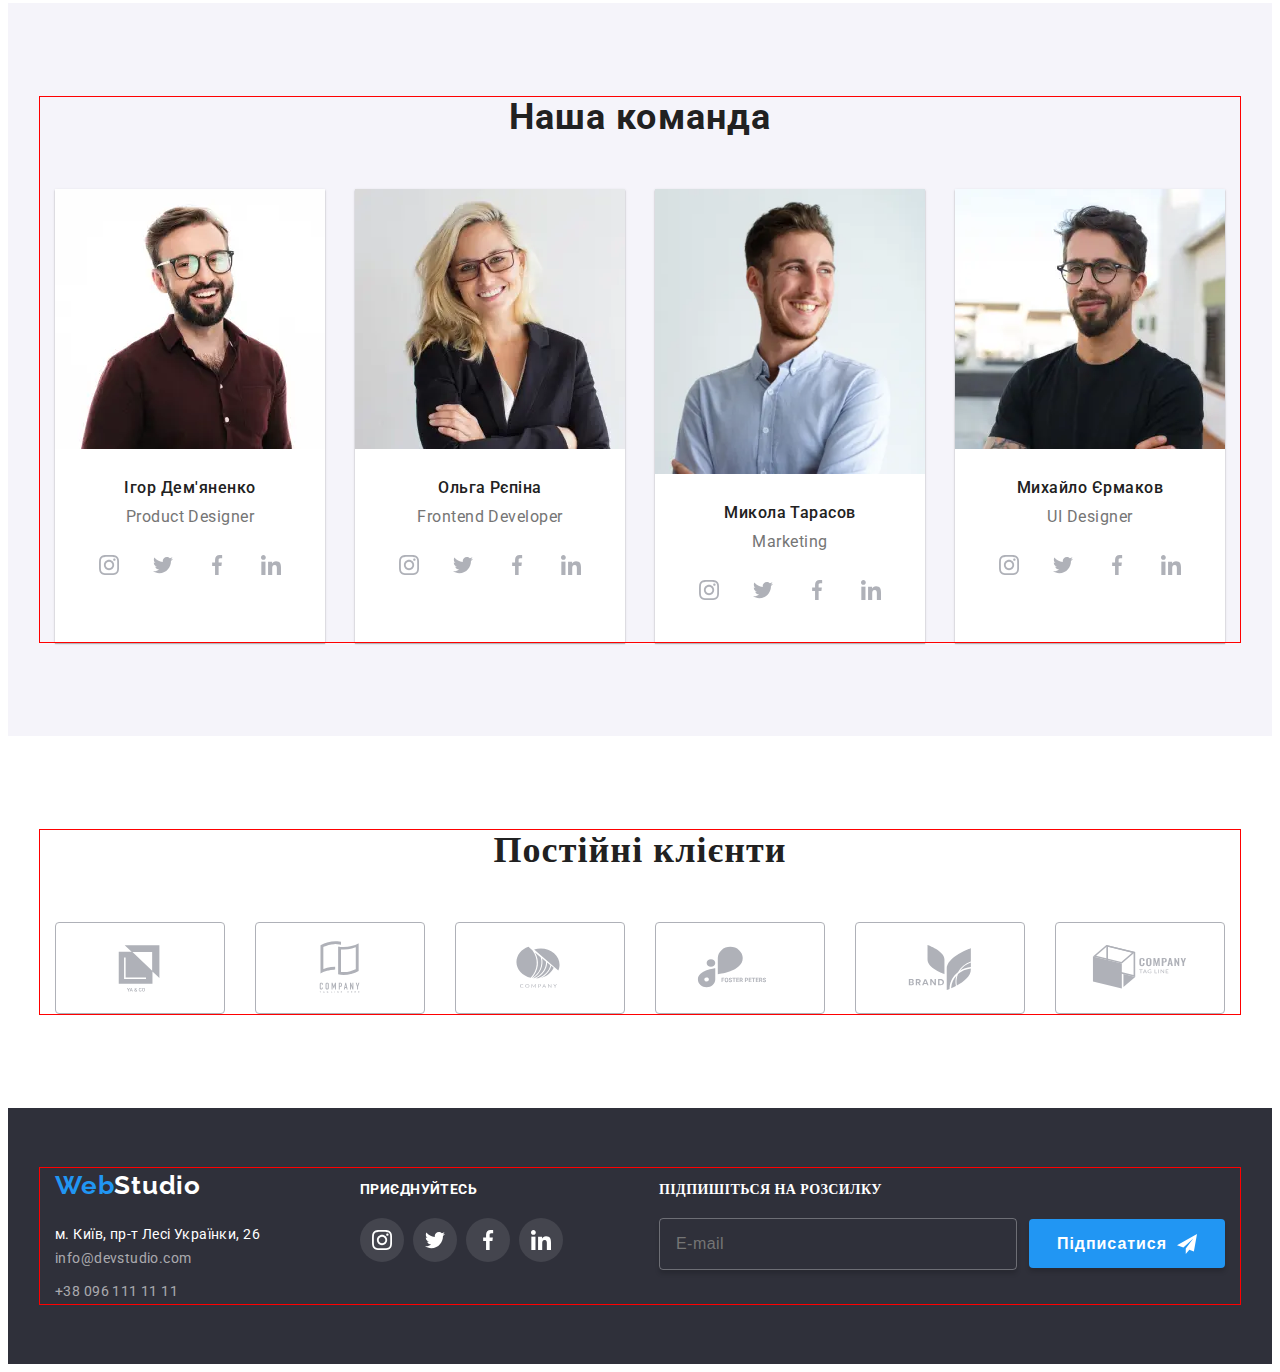
==== commit 0c79b9ca: "fix" ====
--- a/index.html
+++ b/index.html
@@ -216,7 +216,7 @@
                                 media="(min-width: 1200px)">
                             <source srcset="./img/tablet/olgatablet@1x.webp 1x, ./img/tablet/olgatablet@2x.webp 2x"
                                 media="(min-width: 768px)">
-                            <source src="./img/mobile/olgamobile@1x.webp 1x, ./img/mobile/olgamobile@2x.webp 2x"
+                            <source srcset="./img/mobile/olgamobile@1x.webp 1x, ./img/mobile/olgamobile@2x.webp 2x"
                                 media="(max-width: 767px)">
                             <img src="./img/olga.jpg" alt="Ольга" class="comand__img">
                         </picture>
@@ -277,10 +277,12 @@
                             <source
                                 srcset="./img/dekstop/mihailodesktop@1x.webp 1x, ./img/dekstop/mihailodesktop@2x.webp 2x"
                                 media="(min-width: 1200px)">
-                            <source src="./img/tablet/mukolaermakov@1x.webp 1x, ./img/tablet/mukolaermakov@2x.webp 2x"
+                            <source
+                                srcset="./img/tablet/mukolaermakov@1x.webp 1x, ./img/tablet/mukolaermakov@2x.webp 2x"
                                 media="(min-width: 768px)">
                             <source
-                                src="./img/mobile/mikhailoermakovmobile@1x.webp 1x, ./img/mobile/mikhailoermakovmobile@2x.webp 2x">
+                                srcset="./img/mobile/mikhailoermakovmobile@1x.webp 1x, ./img/mobile/mikhailoermakovmobile@2x.webp 2x"
+                                media="(max-width: 767px)">
                             <img src="./img/mikhailo.jpg" alt="Михайло" class="comand__img">
                         </picture>
 
--- a/scss/main.css
+++ b/scss/main.css
@@ -421,69 +421,55 @@
   background: rgba(33, 33, 33, 0.2);
 }
 
-.footer__span {
-  font-family: "Raleway";
-  font-size: 26px;
-  font-weight: 700;
-  line-height: 1.38;
-  letter-spacing: 0.78px;
-}
-
-.header__nav .nav__link, .header__list .header__item .header__link:focus .header__cell {
-  font-size: 14px;
-  font-weight: 500;
-  line-height: 1.14;
-  letter-spacing: 0.28px;
-}
-
-.footer__title, .work__text, .advantages__title {
-  font-size: 14px;
-  font-weight: 700;
-  line-height: 1.14;
-  letter-spacing: 0.42px;
-  text-transform: uppercase;
-}
-
-.footer .address__link, .advantages__text {
-  font-size: 14px;
-  font-weight: 400;
-  line-height: 1.71;
-  letter-spacing: 0.42px;
-}
-
-.modal__button {
-  font-size: 16px;
-  font-weight: 700;
-  line-height: 1.87;
-  letter-spacing: 0.96px;
-}
-
 .hero {
-  background-color: #2F303A;
   padding-top: 118px;
   padding-bottom: 118px;
-  text-align: center;
-  background-image: linear-gradient(rgba(47, 48, 58, 0.4), rgba(47, 48, 58, 0.4)), url(../img/hero-bc.jpg);
+  background-image: linear-gradient(rgba(47, 48, 58, 0.4), rgba(47, 48, 58, 0.4)), url("../img/mobile/heromobile@1x.webp");
+  background-position: center;
   background-repeat: no-repeat;
   background-size: cover;
+  text-align: center;
+  overflow: hidden;
+}
+@media (min-device-pixel-ratio: 2), (-webkit-min-device-pixel-ratio: 2), (min-resolution: 192dpi), (min-resolution: 2dppx) {
+  .hero {
+    background-image: linear-gradient(rgba(47, 48, 58, 0.4), rgba(47, 48, 58, 0.4)), url("../img/mobile/heromobile@2x.webp");
+  }
+}
+@media screen and (min-width: 768px) {
+  .hero {
+    background-image: linear-gradient(rgba(47, 48, 58, 0.4), rgba(47, 48, 58, 0.4)), url("../img/tablet/herotablet@1x.webp");
+  }
+}
+@media screen and (min-width: 768px) and (min-device-pixel-ratio: 2), screen and (min-width: 768px) and (-webkit-min-device-pixel-ratio: 2), screen and (min-width: 768px) and (min-resolution: 192dpi), screen and (min-width: 768px) and (min-resolution: 2dppx) {
+  .hero {
+    background-image: linear-gradient(rgba(47, 48, 58, 0.4), rgba(47, 48, 58, 0.4)), url("../img/tablet/herotablet@2x.webp");
+  }
 }
 @media screen and (min-width: 1200px) {
   .hero {
     padding-top: 200px;
     padding-bottom: 200px;
+    background-image: linear-gradient(rgba(47, 48, 58, 0.4), rgba(47, 48, 58, 0.4)), url("../img/dekstop/herodesktop@1x.webp");
+  }
+}
+@media screen and (min-width: 1200px) and (min-device-pixel-ratio: 2), screen and (min-width: 1200px) and (-webkit-min-device-pixel-ratio: 2), screen and (min-width: 1200px) and (min-resolution: 192dpi), screen and (min-width: 1200px) and (min-resolution: 2dppx) {
+  .hero {
+    background-image: linear-gradient(rgba(47, 48, 58, 0.4), rgba(47, 48, 58, 0.4)), url("../img/dekstop/herodesktop@2x.webp");
   }
 }
 .hero__title {
   color: #fff;
   text-align: center;
-  font-family: "Roboto", sans-serif;
   font-size: 26px;
   font-weight: 900;
   line-height: 1.61;
   letter-spacing: 1.56px;
   text-transform: uppercase;
   width: 100%;
-  margin: 0 auto 30px;
+  margin-left: auto;
+  margin-right: auto;
+  margin-bottom: 30px;
 }
 @media screen and (min-width: 480px) {
   .hero__title {
@@ -493,37 +479,28 @@
 @media screen and (min-width: 1200px) {
   .hero__title {
     font-size: 44px;
-    font-weight: 900;
-    line-height: 1.36;
+    line-height: 1.36; /* 136.364% */
     letter-spacing: 2.64px;
     width: 696px;
   }
 }
-.hero__button {
-  background: #2196F3;
-  border-radius: 4px;
-  border: #2196F3;
-  box-shadow: 0px 4px 4px rgba(0, 0, 0, 0.15);
+.hero .hero__button {
   color: #fff;
   text-align: center;
   font-size: 16px;
   font-weight: 700;
   line-height: 1.87;
   letter-spacing: 0.96px;
-  font-family: "Roboto", sans-serif;
+  background-color: #2196F3;
   padding: 10px 24px;
-}
-@media screen and (min-width: 1200px) {
-  .hero__button {
+  border: none;
+  border-radius: 4px;
+  box-shadow: 0px 4px 4px 0px rgba(0, 0, 0, 0.15);
+}
+@media screen and (min-width: 1200px) {
+  .hero .hero__button {
     padding: 10px 32px;
   }
-}
-.hero__button:focus {
-  border: none;
-  outline: 3px solid #2196F3;
-  border-radius: 1px;
-  color: #fff;
-  background: #2196F3;
 }
 
 .advantages {
@@ -1169,6 +1146,7 @@
   line-height: 1.71;
   /* 171.429% */
   letter-spacing: 0.42px;
+  margin-top: 9px;
 }
 .footer .address__citation:focus {
   border: none;
